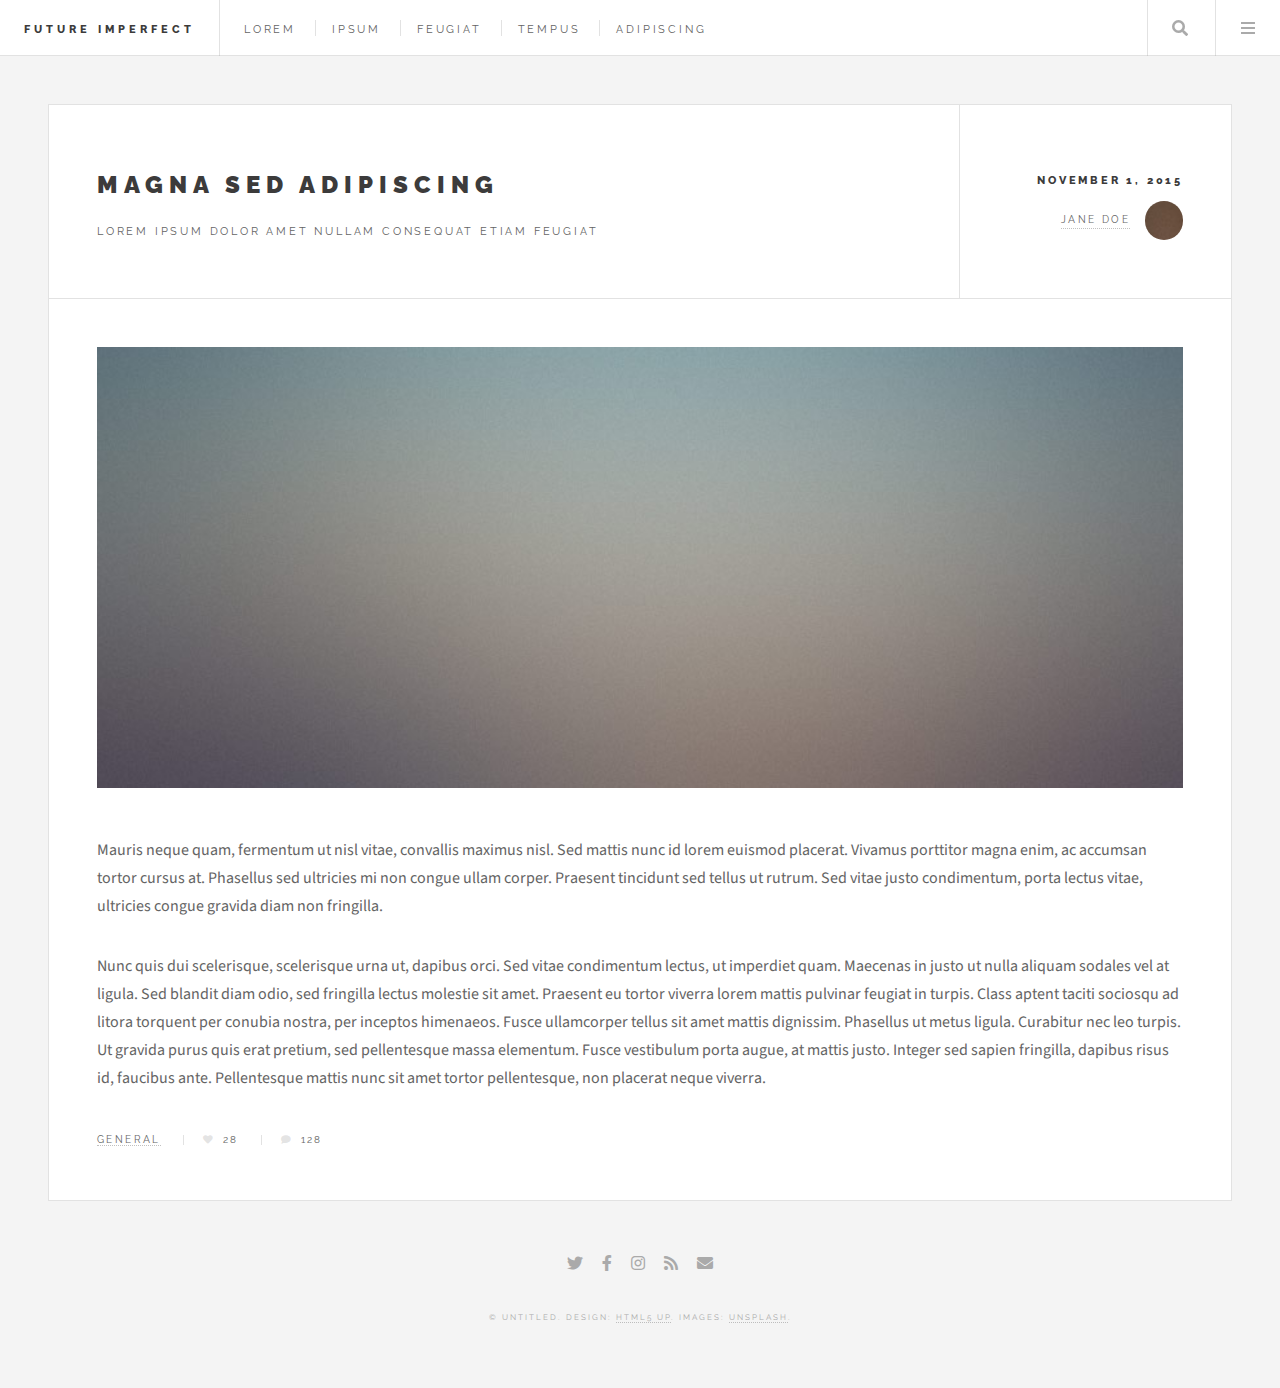
==== About.html @ a4041109 "newpage" ====
<!DOCTYPE HTML>
<!--
	Future Imperfect by HTML5 UP
	html5up.net | @ajlkn
	Free for personal and commercial use under the CCA 3.0 license (html5up.net/license)
-->
<html>
	<head>
		<title>Single - Future Imperfect by HTML5 UP</title>
		<meta charset="utf-8" />
		<meta name="viewport" content="width=device-width, initial-scale=1, user-scalable=no" />
		<link rel="stylesheet" href="assets/css/main.css" />
	</head>
	<body class="single is-preload">

		<!-- Wrapper -->
			<div id="wrapper">

				<!-- Header -->
					<header id="header">
						<h1><a href="index.html">Future Imperfect</a></h1>
						<nav class="links">
							<ul>
								<li><a href="#">Lorem</a></li>
								<li><a href="#">Ipsum</a></li>
								<li><a href="#">Feugiat</a></li>
								<li><a href="#">Tempus</a></li>
								<li><a href="#">Adipiscing</a></li>
							</ul>
						</nav>
						<nav class="main">
							<ul>
								<li class="search">
									<a class="fa-search" href="#search">Search</a>
									<form id="search" method="get" action="#">
										<input type="text" name="query" placeholder="Search" />
									</form>
								</li>
								<li class="menu">
									<a class="fa-bars" href="#menu">Menu</a>
								</li>
							</ul>
						</nav>
					</header>

				<!-- Menu -->
					<section id="menu">

						<!-- Search -->
							<section>
								<form class="search" method="get" action="#">
									<input type="text" name="query" placeholder="Search" />
								</form>
							</section>

						<!-- Links -->
							<section>
								<ul class="links">
									<li>
										<a href="#">
											<h3>Lorem ipsum</h3>
											<p>Feugiat tempus veroeros dolor</p>
										</a>
									</li>
									<li>
										<a href="#">
											<h3>Dolor sit amet</h3>
											<p>Sed vitae justo condimentum</p>
										</a>
									</li>
									<li>
										<a href="#">
											<h3>Feugiat veroeros</h3>
											<p>Phasellus sed ultricies mi congue</p>
										</a>
									</li>
									<li>
										<a href="#">
											<h3>Etiam sed consequat</h3>
											<p>Porta lectus amet ultricies</p>
										</a>
									</li>
								</ul>
							</section>

						<!-- Actions -->
							<section>
								<ul class="actions stacked">
									<li><a href="#" class="button large fit">Log In</a></li>
								</ul>
							</section>

					</section>

				<!-- Main -->
					<div id="main">

						<!-- Post -->
							<article class="post">
								<header>
									<div class="title">
										<h2><a href="#">Magna sed adipiscing</a></h2>
										<p>Lorem ipsum dolor amet nullam consequat etiam feugiat</p>
									</div>
									<div class="meta">
										<time class="published" datetime="2015-11-01">November 1, 2015</time>
										<a href="#" class="author"><span class="name">Jane Doe</span><img src="images/avatar.jpg" alt="" /></a>
									</div>
								</header>
								<span class="image featured"><img src="images/pic01.jpg" alt="" /></span>
								<p>Mauris neque quam, fermentum ut nisl vitae, convallis maximus nisl. Sed mattis nunc id lorem euismod placerat. Vivamus porttitor magna enim, ac accumsan tortor cursus at. Phasellus sed ultricies mi non congue ullam corper. Praesent tincidunt sed tellus ut rutrum. Sed vitae justo condimentum, porta lectus vitae, ultricies congue gravida diam non fringilla.</p>
								<p>Nunc quis dui scelerisque, scelerisque urna ut, dapibus orci. Sed vitae condimentum lectus, ut imperdiet quam. Maecenas in justo ut nulla aliquam sodales vel at ligula. Sed blandit diam odio, sed fringilla lectus molestie sit amet. Praesent eu tortor viverra lorem mattis pulvinar feugiat in turpis. Class aptent taciti sociosqu ad litora torquent per conubia nostra, per inceptos himenaeos. Fusce ullamcorper tellus sit amet mattis dignissim. Phasellus ut metus ligula. Curabitur nec leo turpis. Ut gravida purus quis erat pretium, sed pellentesque massa elementum. Fusce vestibulum porta augue, at mattis justo. Integer sed sapien fringilla, dapibus risus id, faucibus ante. Pellentesque mattis nunc sit amet tortor pellentesque, non placerat neque viverra. </p>
								<footer>
									<ul class="stats">
										<li><a href="#">General</a></li>
										<li><a href="#" class="icon solid fa-heart">28</a></li>
										<li><a href="#" class="icon solid fa-comment">128</a></li>
									</ul>
								</footer>
							</article>

					</div>

				<!-- Footer -->
					<section id="footer">
						<ul class="icons">
							<li><a href="#" class="icon brands fa-twitter"><span class="label">Twitter</span></a></li>
							<li><a href="#" class="icon brands fa-facebook-f"><span class="label">Facebook</span></a></li>
							<li><a href="#" class="icon brands fa-instagram"><span class="label">Instagram</span></a></li>
							<li><a href="#" class="icon solid fa-rss"><span class="label">RSS</span></a></li>
							<li><a href="#" class="icon solid fa-envelope"><span class="label">Email</span></a></li>
						</ul>
						<p class="copyright">&copy; Untitled. Design: <a href="http://html5up.net">HTML5 UP</a>. Images: <a href="http://unsplash.com">Unsplash</a>.</p>
					</section>

			</div>

		<!-- Scripts -->
			<script src="assets/js/jquery.min.js"></script>
			<script src="assets/js/browser.min.js"></script>
			<script src="assets/js/breakpoints.min.js"></script>
			<script src="assets/js/util.js"></script>
			<script src="assets/js/main.js"></script>

	</body>
</html>
---- assets/css/main.css ----
@import url(fontawesome-all.min.css);
@import url("https://fonts.googleapis.com/css?family=Source+Sans+Pro:400,700|Raleway:400,800,900");

/*
	Future Imperfect by HTML5 UP
	html5up.net | @ajlkn
	Free for personal and commercial use under the CCA 3.0 license (html5up.net/license)
*/

html, body, div, span, applet, object,
iframe, h1, h2, h3, h4, h5, h6, p, blockquote,
pre, a, abbr, acronym, address, big, cite,
code, del, dfn, em, img, ins, kbd, q, s, samp,
small, strike, strong, sub, sup, tt, var, b,
u, i, center, dl, dt, dd, ol, ul, li, fieldset,
form, label, legend, table, caption, tbody,
tfoot, thead, tr, th, td, article, aside,
canvas, details, embed, figure, figcaption,
footer, header, hgroup, menu, nav, output, ruby,
section, summary, time, mark, audio, video {
	margin: 0;
	padding: 0;
	border: 0;
	font-size: 100%;
	font: inherit;
	vertical-align: baseline;}

article, aside, details, figcaption, figure,
footer, header, hgroup, menu, nav, section {
	display: block;}

body {
	line-height: 1;
}

ol, ul {
	list-style: none;
}

blockquote, q {
	quotes: none;
}

	blockquote:before, blockquote:after, q:before, q:after {
		content: '';
		content: none;
	}

table {
	border-collapse: collapse;
	border-spacing: 0;
}

body {
	-webkit-text-size-adjust: none;
}

mark {
	background-color: transparent;
	color: inherit;
}

input::-moz-focus-inner {
	border: 0;
	padding: 0;
}

input, select, textarea {
	-moz-appearance: none;
	-webkit-appearance: none;
	-ms-appearance: none;
	appearance: none;
}

/* Basic */

	@-ms-viewport {
		width: device-width;
	}

	body {
		-ms-overflow-style: scrollbar;
	}

	@media screen and (max-width: 480px) {

		html, body {
			min-width: 320px;
		}
.img {
}


	}

	html {
		box-sizing: border-box;
	}

	*, *:before, *:after {
		box-sizing: inherit;
	}

	body {
		background: #f4f4f4;
	}

		body.is-preload *, body.is-preload *:before, body.is-preload *:after {
			-moz-animation: none !important;
			-webkit-animation: none !important;
			-ms-animation: none !important;
			animation: none !important;
			-moz-transition: none !important;
			-webkit-transition: none !important;
			-ms-transition: none !important;
			transition: none !important;
		}

/* Type */

	body, input, select, textarea {
		color: #646464;
		font-family: "Source Sans Pro", Helvetica, sans-serif;
		font-size: 14pt;
		font-weight: 400;
		line-height: 1.75;
	}

		@media screen and (max-width: 1680px) {

			body, input, select, textarea {
				font-size: 12pt;
			}

		}

		@media screen and (max-width: 1280px) {

			body, input, select, textarea {
				font-size: 12pt;
			}

		}

		@media screen and (max-width: 980px) {

			body, input, select, textarea {
				font-size: 12pt;
			}

		}

		@media screen and (max-width: 736px) {

			body, input, select, textarea {
				font-size: 12pt;
			}

		}

		@media screen and (max-width: 480px) {

			body, input, select, textarea {
				font-size: 12pt;
			}

		}

	a {
		-moz-transition: color 0.2s ease, border-bottom-color 0.2s ease;
		-webkit-transition: color 0.2s ease, border-bottom-color 0.2s ease;
		-ms-transition: color 0.2s ease, border-bottom-color 0.2s ease;
		transition: color 0.2s ease, border-bottom-color 0.2s ease;
		border-bottom: dotted 1px rgba(160, 160, 160, 0.65);
		color: inherit;
		text-decoration: none;
	}

		a:before {
			-moz-transition: color 0.2s ease;
			-webkit-transition: color 0.2s ease;
			-ms-transition: color 0.2s ease;
			transition: color 0.2s ease;
		}

		a:hover {
			border-bottom-color: transparent;
			color: #2ebaae !important;
		}

			a:hover:before {
				color: #2ebaae !important;
			}

	strong, b {
		color: #3c3b3b;
		font-weight: 700;
	}

	em, i {
		font-style: italic;
	}

	p {
		margin: 0 0 2em 0;
	}

	h1, h2, h3, h4, h5, h6 {
		color: #3c3b3b;
		font-family: "Raleway", Helvetica, sans-serif;
		font-weight: 800;
		letter-spacing: 0.25em;
		line-height: 1.65;
		margin: 0 0 1em 0;
		text-transform: uppercase;
	}

		h1 a, h2 a, h3 a, h4 a, h5 a, h6 a {
			color: inherit;
			border-bottom: 0;
		}

	h2 {
		font-size: 1.1em;
	}

	h3 {
		font-size: 0.9em;
	}

	h4 {
		font-size: 0.7em;
	}

	h5 {
		font-size: 0.7em;
	}

	h6 {
		font-size: 0.7em;
	}

	sub {
		font-size: 0.8em;
		position: relative;
		top: 0.5em;
	}

	sup {
		font-size: 0.8em;
		position: relative;
		top: -0.5em;
	}

	blockquote {
		border-left: solid 4px rgba(160, 160, 160, 0.3);
		font-style: italic;
		margin: 0 0 2em 0;
		padding: 0.5em 0 0.5em 2em;
	}

	code {
		background: rgba(160, 160, 160, 0.075);
		border: solid 1px rgba(160, 160, 160, 0.3);
		font-family: "Courier New", monospace;
		font-size: 0.9em;
		margin: 0 0.25em;
		padding: 0.25em 0.65em;
	}

	pre {
		-webkit-overflow-scrolling: touch;
		font-family: "Courier New", monospace;
		font-size: 0.9em;
		margin: 0 0 2em 0;
	}

		pre code {
			display: block;
			line-height: 1.75em;
			padding: 1em 1.5em;
			overflow-x: auto;
		}

	hr {
		border: 0;
		border-bottom: solid 1px rgba(160, 160, 160, 0.3);
		margin: 2em 0;
	}

		hr.major {
			margin: 3em 0;
		}

	.align-left {
		text-align: left;
	}

	.align-center {
		text-align: center;
	}

	.align-right {
		text-align: right;
	}

/* Row */

	.row {
		display: flex;
		flex-wrap: wrap;
		box-sizing: border-box;
		align-items: stretch;
	}

		.row > * {
			box-sizing: border-box;
		}

		.row.gtr-uniform > * > :last-child {
			margin-bottom: 0;
		}

		.row.aln-left {
			justify-content: flex-start;
		}

		.row.aln-center {
			justify-content: center;
		}

		.row.aln-right {
			justify-content: flex-end;
		}

		.row.aln-top {
			align-items: flex-start;
		}

		.row.aln-middle {
			align-items: center;
		}

		.row.aln-bottom {
			align-items: flex-end;
		}

		.row > .imp {
			order: -1;
		}

		.row > .col-1 {
			width: 8.33333%;
		}

		.row > .off-1 {
			margin-left: 8.33333%;
		}

		.row > .col-2 {
			width: 16.66667%;
		}

		.row > .off-2 {
			margin-left: 16.66667%;
		}

		.row > .col-3 {
			width: 25%;
		}

		.row > .off-3 {
			margin-left: 25%;
		}

		.row > .col-4 {
			width: 33.33333%;
		}

		.row > .off-4 {
			margin-left: 33.33333%;
		}

		.row > .col-5 {
			width: 41.66667%;
		}

		.row > .off-5 {
			margin-left: 41.66667%;
		}

		.row > .col-6 {
			width: 50%;
		}

		.row > .off-6 {
			margin-left: 50%;
		}

		.row > .col-7 {
			width: 58.33333%;
		}

		.row > .off-7 {
			margin-left: 58.33333%;
		}

		.row > .col-8 {
			width: 66.66667%;
		}

		.row > .off-8 {
			margin-left: 66.66667%;
		}

		.row > .col-9 {
			width: 75%;
		}

		.row > .off-9 {
			margin-left: 75%;
		}

		.row > .col-10 {
			width: 83.33333%;
		}

		.row > .off-10 {
			margin-left: 83.33333%;
		}

		.row > .col-11 {
			width: 91.66667%;
		}

		.row > .off-11 {
			margin-left: 91.66667%;
		}

		.row > .col-12 {
			width: 100%;
		}

		.row > .off-12 {
			margin-left: 100%;
		}

		.row.gtr-0 {
			margin-top: 0;
			margin-left: 0em;
		}

			.row.gtr-0 > * {
				padding: 0 0 0 0em;
			}

			.row.gtr-0.gtr-uniform {
				margin-top: 0em;
			}

				.row.gtr-0.gtr-uniform > * {
					padding-top: 0em;
				}

		.row.gtr-25 {
			margin-top: 0;
			margin-left: -0.25em;
		}

			.row.gtr-25 > * {
				padding: 0 0 0 0.25em;
			}

			.row.gtr-25.gtr-uniform {
				margin-top: -0.25em;
			}

				.row.gtr-25.gtr-uniform > * {
					padding-top: 0.25em;
				}

		.row.gtr-50 {
			margin-top: 0;
			margin-left: -0.5em;
		}

			.row.gtr-50 > * {
				padding: 0 0 0 0.5em;
			}

			.row.gtr-50.gtr-uniform {
				margin-top: -0.5em;
			}

				.row.gtr-50.gtr-uniform > * {
					padding-top: 0.5em;
				}

		.row {
			margin-top: 0;
			margin-left: -1em;
		}

			.row > * {
				padding: 0 0 0 1em;
			}

			.row.gtr-uniform {
				margin-top: -1em;
			}

				.row.gtr-uniform > * {
					padding-top: 1em;
				}

		.row.gtr-150 {
			margin-top: 0;
			margin-left: -1.5em;
		}

			.row.gtr-150 > * {
				padding: 0 0 0 1.5em;
			}

			.row.gtr-150.gtr-uniform {
				margin-top: -1.5em;
			}

				.row.gtr-150.gtr-uniform > * {
					padding-top: 1.5em;
				}

		.row.gtr-200 {
			margin-top: 0;
			margin-left: -2em;
		}

			.row.gtr-200 > * {
				padding: 0 0 0 2em;
			}

			.row.gtr-200.gtr-uniform {
				margin-top: -2em;
			}

				.row.gtr-200.gtr-uniform > * {
					padding-top: 2em;
				}

		@media screen and (max-width: 1680px) {

			.row {
				display: flex;
				flex-wrap: wrap;
				box-sizing: border-box;
				align-items: stretch;
			}

				.row > * {
					box-sizing: border-box;
				}

				.row.gtr-uniform > * > :last-child {
					margin-bottom: 0;
				}

				.row.aln-left {
					justify-content: flex-start;
				}

				.row.aln-center {
					justify-content: center;
				}

				.row.aln-right {
					justify-content: flex-end;
				}

				.row.aln-top {
					align-items: flex-start;
				}

				.row.aln-middle {
					align-items: center;
				}

				.row.aln-bottom {
					align-items: flex-end;
				}

				.row > .imp-xlarge {
					order: -1;
				}

				.row > .col-1-xlarge {
					width: 8.33333%;
				}

				.row > .off-1-xlarge {
					margin-left: 8.33333%;
				}

				.row > .col-2-xlarge {
					width: 16.66667%;
				}

				.row > .off-2-xlarge {
					margin-left: 16.66667%;
				}

				.row > .col-3-xlarge {
					width: 25%;
				}

				.row > .off-3-xlarge {
					margin-left: 25%;
				}

				.row > .col-4-xlarge {
					width: 33.33333%;
				}

				.row > .off-4-xlarge {
					margin-left: 33.33333%;
				}

				.row > .col-5-xlarge {
					width: 41.66667%;
				}

				.row > .off-5-xlarge {
					margin-left: 41.66667%;
				}

				.row > .col-6-xlarge {
					width: 50%;
				}

				.row > .off-6-xlarge {
					margin-left: 50%;
				}

				.row > .col-7-xlarge {
					width: 58.33333%;
				}

				.row > .off-7-xlarge {
					margin-left: 58.33333%;
				}

				.row > .col-8-xlarge {
					width: 66.66667%;
				}

				.row > .off-8-xlarge {
					margin-left: 66.66667%;
				}

				.row > .col-9-xlarge {
					width: 75%;
				}

				.row > .off-9-xlarge {
					margin-left: 75%;
				}

				.row > .col-10-xlarge {
					width: 83.33333%;
				}

				.row > .off-10-xlarge {
					margin-left: 83.33333%;
				}

				.row > .col-11-xlarge {
					width: 91.66667%;
				}

				.row > .off-11-xlarge {
					margin-left: 91.66667%;
				}

				.row > .col-12-xlarge {
					width: 100%;
				}

				.row > .off-12-xlarge {
					margin-left: 100%;
				}

				.row.gtr-0 {
					margin-top: 0;
					margin-left: 0em;
				}

					.row.gtr-0 > * {
						padding: 0 0 0 0em;
					}

					.row.gtr-0.gtr-uniform {
						margin-top: 0em;
					}

						.row.gtr-0.gtr-uniform > * {
							padding-top: 0em;
						}

				.row.gtr-25 {
					margin-top: 0;
					margin-left: -0.25em;
				}

					.row.gtr-25 > * {
						padding: 0 0 0 0.25em;
					}

					.row.gtr-25.gtr-uniform {
						margin-top: -0.25em;
					}

						.row.gtr-25.gtr-uniform > * {
							padding-top: 0.25em;
						}

				.row.gtr-50 {
					margin-top: 0;
					margin-left: -0.5em;
				}

					.row.gtr-50 > * {
						padding: 0 0 0 0.5em;
					}

					.row.gtr-50.gtr-uniform {
						margin-top: -0.5em;
					}

						.row.gtr-50.gtr-uniform > * {
							padding-top: 0.5em;
						}

				.row {
					margin-top: 0;
					margin-left: -1em;
				}

					.row > * {
						padding: 0 0 0 1em;
					}

					.row.gtr-uniform {
						margin-top: -1em;
					}

						.row.gtr-uniform > * {
							padding-top: 1em;
						}

				.row.gtr-150 {
					margin-top: 0;
					margin-left: -1.5em;
				}

					.row.gtr-150 > * {
						padding: 0 0 0 1.5em;
					}

					.row.gtr-150.gtr-uniform {
						margin-top: -1.5em;
					}

						.row.gtr-150.gtr-uniform > * {
							padding-top: 1.5em;
						}

				.row.gtr-200 {
					margin-top: 0;
					margin-left: -2em;
				}

					.row.gtr-200 > * {
						padding: 0 0 0 2em;
					}

					.row.gtr-200.gtr-uniform {
						margin-top: -2em;
					}

						.row.gtr-200.gtr-uniform > * {
							padding-top: 2em;
						}

		}

		@media screen and (max-width: 1280px) {

			.row {
				display: flex;
				flex-wrap: wrap;
				box-sizing: border-box;
				align-items: stretch;
			}

				.row > * {
					box-sizing: border-box;
				}

				.row.gtr-uniform > * > :last-child {
					margin-bottom: 0;
				}

				.row.aln-left {
					justify-content: flex-start;
				}

				.row.aln-center {
					justify-content: center;
				}

				.row.aln-right {
					justify-content: flex-end;
				}

				.row.aln-top {
					align-items: flex-start;
				}

				.row.aln-middle {
					align-items: center;
				}

				.row.aln-bottom {
					align-items: flex-end;
				}

				.row > .imp-large {
					order: -1;
				}

				.row > .col-1-large {
					width: 8.33333%;
				}

				.row > .off-1-large {
					margin-left: 8.33333%;
				}

				.row > .col-2-large {
					width: 16.66667%;
				}

				.row > .off-2-large {
					margin-left: 16.66667%;
				}

				.row > .col-3-large {
					width: 25%;
				}

				.row > .off-3-large {
					margin-left: 25%;
				}

				.row > .col-4-large {
					width: 33.33333%;
				}

				.row > .off-4-large {
					margin-left: 33.33333%;
				}

				.row > .col-5-large {
					width: 41.66667%;
				}

				.row > .off-5-large {
					margin-left: 41.66667%;
				}

				.row > .col-6-large {
					width: 50%;
				}

				.row > .off-6-large {
					margin-left: 50%;
				}

				.row > .col-7-large {
					width: 58.33333%;
				}

				.row > .off-7-large {
					margin-left: 58.33333%;
				}

				.row > .col-8-large {
					width: 66.66667%;
				}

				.row > .off-8-large {
					margin-left: 66.66667%;
				}

				.row > .col-9-large {
					width: 75%;
				}

				.row > .off-9-large {
					margin-left: 75%;
				}

				.row > .col-10-large {
					width: 83.33333%;
				}

				.row > .off-10-large {
					margin-left: 83.33333%;
				}

				.row > .col-11-large {
					width: 91.66667%;
				}

				.row > .off-11-large {
					margin-left: 91.66667%;
				}

				.row > .col-12-large {
					width: 100%;
				}

				.row > .off-12-large {
					margin-left: 100%;
				}

				.row.gtr-0 {
					margin-top: 0;
					margin-left: 0em;
				}

					.row.gtr-0 > * {
						padding: 0 0 0 0em;
					}

					.row.gtr-0.gtr-uniform {
						margin-top: 0em;
					}

						.row.gtr-0.gtr-uniform > * {
							padding-top: 0em;
						}

				.row.gtr-25 {
					margin-top: 0;
					margin-left: -0.25em;
				}

					.row.gtr-25 > * {
						padding: 0 0 0 0.25em;
					}

					.row.gtr-25.gtr-uniform {
						margin-top: -0.25em;
					}

						.row.gtr-25.gtr-uniform > * {
							padding-top: 0.25em;
						}

				.row.gtr-50 {
					margin-top: 0;
					margin-left: -0.5em;
				}

					.row.gtr-50 > * {
						padding: 0 0 0 0.5em;
					}

					.row.gtr-50.gtr-uniform {
						margin-top: -0.5em;
					}

						.row.gtr-50.gtr-uniform > * {
							padding-top: 0.5em;
						}

				.row {
					margin-top: 0;
					margin-left: -1em;
				}

					.row > * {
						padding: 0 0 0 1em;
					}

					.row.gtr-uniform {
						margin-top: -1em;
					}

						.row.gtr-uniform > * {
							padding-top: 1em;
						}

				.row.gtr-150 {
					margin-top: 0;
					margin-left: -1.5em;
				}

					.row.gtr-150 > * {
						padding: 0 0 0 1.5em;
					}

					.row.gtr-150.gtr-uniform {
						margin-top: -1.5em;
					}

						.row.gtr-150.gtr-uniform > * {
							padding-top: 1.5em;
						}

				.row.gtr-200 {
					margin-top: 0;
					margin-left: -2em;
				}

					.row.gtr-200 > * {
						padding: 0 0 0 2em;
					}

					.row.gtr-200.gtr-uniform {
						margin-top: -2em;
					}

						.row.gtr-200.gtr-uniform > * {
							padding-top: 2em;
						}

		}

		@media screen and (max-width: 980px) {

			.row {
				display: flex;
				flex-wrap: wrap;
				box-sizing: border-box;
				align-items: stretch;
			}

				.row > * {
					box-sizing: border-box;
				}

				.row.gtr-uniform > * > :last-child {
					margin-bottom: 0;
				}

				.row.aln-left {
					justify-content: flex-start;
				}

				.row.aln-center {
					justify-content: center;
				}

				.row.aln-right {
					justify-content: flex-end;
				}

				.row.aln-top {
					align-items: flex-start;
				}

				.row.aln-middle {
					align-items: center;
				}

				.row.aln-bottom {
					align-items: flex-end;
				}

				.row > .imp-medium {
					order: -1;
				}

				.row > .col-1-medium {
					width: 8.33333%;
				}

				.row > .off-1-medium {
					margin-left: 8.33333%;
				}

				.row > .col-2-medium {
					width: 16.66667%;
				}

				.row > .off-2-medium {
					margin-left: 16.66667%;
				}

				.row > .col-3-medium {
					width: 25%;
				}

				.row > .off-3-medium {
					margin-left: 25%;
				}

				.row > .col-4-medium {
					width: 33.33333%;
				}

				.row > .off-4-medium {
					margin-left: 33.33333%;
				}

				.row > .col-5-medium {
					width: 41.66667%;
				}

				.row > .off-5-medium {
					margin-left: 41.66667%;
				}

				.row > .col-6-medium {
					width: 50%;
				}

				.row > .off-6-medium {
					margin-left: 50%;
				}

				.row > .col-7-medium {
					width: 58.33333%;
				}

				.row > .off-7-medium {
					margin-left: 58.33333%;
				}

				.row > .col-8-medium {
					width: 66.66667%;
				}

				.row > .off-8-medium {
					margin-left: 66.66667%;
				}

				.row > .col-9-medium {
					width: 75%;
				}

				.row > .off-9-medium {
					margin-left: 75%;
				}

				.row > .col-10-medium {
					width: 83.33333%;
				}

				.row > .off-10-medium {
					margin-left: 83.33333%;
				}

				.row > .col-11-medium {
					width: 91.66667%;
				}

				.row > .off-11-medium {
					margin-left: 91.66667%;
				}

				.row > .col-12-medium {
					width: 100%;
				}

				.row > .off-12-medium {
					margin-left: 100%;
				}

				.row.gtr-0 {
					margin-top: 0;
					margin-left: 0em;
				}

					.row.gtr-0 > * {
						padding: 0 0 0 0em;
					}

					.row.gtr-0.gtr-uniform {
						margin-top: 0em;
					}

						.row.gtr-0.gtr-uniform > * {
							padding-top: 0em;
						}

				.row.gtr-25 {
					margin-top: 0;
					margin-left: -0.25em;
				}

					.row.gtr-25 > * {
						padding: 0 0 0 0.25em;
					}

					.row.gtr-25.gtr-uniform {
						margin-top: -0.25em;
					}

						.row.gtr-25.gtr-uniform > * {
							padding-top: 0.25em;
						}

				.row.gtr-50 {
					margin-top: 0;
					margin-left: -0.5em;
				}

					.row.gtr-50 > * {
						padding: 0 0 0 0.5em;
					}

					.row.gtr-50.gtr-uniform {
						margin-top: -0.5em;
					}

						.row.gtr-50.gtr-uniform > * {
							padding-top: 0.5em;
						}

				.row {
					margin-top: 0;
					margin-left: -1em;
				}

					.row > * {
						padding: 0 0 0 1em;
					}

					.row.gtr-uniform {
						margin-top: -1em;
					}

						.row.gtr-uniform > * {
							padding-top: 1em;
						}

				.row.gtr-150 {
					margin-top: 0;
					margin-left: -1.5em;
				}

					.row.gtr-150 > * {
						padding: 0 0 0 1.5em;
					}

					.row.gtr-150.gtr-uniform {
						margin-top: -1.5em;
					}

						.row.gtr-150.gtr-uniform > * {
							padding-top: 1.5em;
						}

				.row.gtr-200 {
					margin-top: 0;
					margin-left: -2em;
				}

					.row.gtr-200 > * {
						padding: 0 0 0 2em;
					}

					.row.gtr-200.gtr-uniform {
						margin-top: -2em;
					}

						.row.gtr-200.gtr-uniform > * {
							padding-top: 2em;
						}

		}

		@media screen and (max-width: 736px) {

			.row {
				display: flex;
				flex-wrap: wrap;
				box-sizing: border-box;
				align-items: stretch;
			}

				.row > * {
					box-sizing: border-box;
				}

				.row.gtr-uniform > * > :last-child {
					margin-bottom: 0;
				}

				.row.aln-left {
					justify-content: flex-start;
				}

				.row.aln-center {
					justify-content: center;
				}

				.row.aln-right {
					justify-content: flex-end;
				}

				.row.aln-top {
					align-items: flex-start;
				}

				.row.aln-middle {
					align-items: center;
				}

				.row.aln-bottom {
					align-items: flex-end;
				}

				.row > .imp-small {
					order: -1;
				}

				.row > .col-1-small {
					width: 8.33333%;
				}

				.row > .off-1-small {
					margin-left: 8.33333%;
				}

				.row > .col-2-small {
					width: 16.66667%;
				}

				.row > .off-2-small {
					margin-left: 16.66667%;
				}

				.row > .col-3-small {
					width: 25%;
				}

				.row > .off-3-small {
					margin-left: 25%;
				}

				.row > .col-4-small {
					width: 33.33333%;
				}

				.row > .off-4-small {
					margin-left: 33.33333%;
				}

				.row > .col-5-small {
					width: 41.66667%;
				}

				.row > .off-5-small {
					margin-left: 41.66667%;
				}

				.row > .col-6-small {
					width: 50%;
				}

				.row > .off-6-small {
					margin-left: 50%;
				}

				.row > .col-7-small {
					width: 58.33333%;
				}

				.row > .off-7-small {
					margin-left: 58.33333%;
				}

				.row > .col-8-small {
					width: 66.66667%;
				}

				.row > .off-8-small {
					margin-left: 66.66667%;
				}

				.row > .col-9-small {
					width: 75%;
				}

				.row > .off-9-small {
					margin-left: 75%;
				}

				.row > .col-10-small {
					width: 83.33333%;
				}

				.row > .off-10-small {
					margin-left: 83.33333%;
				}

				.row > .col-11-small {
					width: 91.66667%;
				}

				.row > .off-11-small {
					margin-left: 91.66667%;
				}

				.row > .col-12-small {
					width: 100%;
				}

				.row > .off-12-small {
					margin-left: 100%;
				}

				.row.gtr-0 {
					margin-top: 0;
					margin-left: 0em;
				}

					.row.gtr-0 > * {
						padding: 0 0 0 0em;
					}

					.row.gtr-0.gtr-uniform {
						margin-top: 0em;
					}

						.row.gtr-0.gtr-uniform > * {
							padding-top: 0em;
						}

				.row.gtr-25 {
					margin-top: 0;
					margin-left: -0.25em;
				}

					.row.gtr-25 > * {
						padding: 0 0 0 0.25em;
					}

					.row.gtr-25.gtr-uniform {
						margin-top: -0.25em;
					}

						.row.gtr-25.gtr-uniform > * {
							padding-top: 0.25em;
						}

				.row.gtr-50 {
					margin-top: 0;
					margin-left: -0.5em;
				}

					.row.gtr-50 > * {
						padding: 0 0 0 0.5em;
					}

					.row.gtr-50.gtr-uniform {
						margin-top: -0.5em;
					}

						.row.gtr-50.gtr-uniform > * {
							padding-top: 0.5em;
						}

				.row {
					margin-top: 0;
					margin-left: -1em;
				}

					.row > * {
						padding: 0 0 0 1em;
					}

					.row.gtr-uniform {
						margin-top: -1em;
					}

						.row.gtr-uniform > * {
							padding-top: 1em;
						}

				.row.gtr-150 {
					margin-top: 0;
					margin-left: -1.5em;
				}

					.row.gtr-150 > * {
						padding: 0 0 0 1.5em;
					}

					.row.gtr-150.gtr-uniform {
						margin-top: -1.5em;
					}

						.row.gtr-150.gtr-uniform > * {
							padding-top: 1.5em;
						}

				.row.gtr-200 {
					margin-top: 0;
					margin-left: -2em;
				}

					.row.gtr-200 > * {
						padding: 0 0 0 2em;
					}

					.row.gtr-200.gtr-uniform {
						margin-top: -2em;
					}

						.row.gtr-200.gtr-uniform > * {
							padding-top: 2em;
						}

		}

		@media screen and (max-width: 480px) {

			.row {
				display: flex;
				flex-wrap: wrap;
				box-sizing: border-box;
				align-items: stretch;
			}

				.row > * {
					box-sizing: border-box;
				}

				.row.gtr-uniform > * > :last-child {
					margin-bottom: 0;
				}

				.row.aln-left {
					justify-content: flex-start;
				}

				.row.aln-center {
					justify-content: center;
				}

				.row.aln-right {
					justify-content: flex-end;
				}

				.row.aln-top {
					align-items: flex-start;
				}

				.row.aln-middle {
					align-items: center;
				}

				.row.aln-bottom {
					align-items: flex-end;
				}

				.row > .imp-xsmall {
					order: -1;
				}

				.row > .col-1-xsmall {
					width: 8.33333%;
				}

				.row > .off-1-xsmall {
					margin-left: 8.33333%;
				}

				.row > .col-2-xsmall {
					width: 16.66667%;
				}

				.row > .off-2-xsmall {
					margin-left: 16.66667%;
				}

				.row > .col-3-xsmall {
					width: 25%;
				}

				.row > .off-3-xsmall {
					margin-left: 25%;
				}

				.row > .col-4-xsmall {
					width: 33.33333%;
				}

				.row > .off-4-xsmall {
					margin-left: 33.33333%;
				}

				.row > .col-5-xsmall {
					width: 41.66667%;
				}

				.row > .off-5-xsmall {
					margin-left: 41.66667%;
				}

				.row > .col-6-xsmall {
					width: 50%;
				}

				.row > .off-6-xsmall {
					margin-left: 50%;
				}

				.row > .col-7-xsmall {
					width: 58.33333%;
				}

				.row > .off-7-xsmall {
					margin-left: 58.33333%;
				}

				.row > .col-8-xsmall {
					width: 66.66667%;
				}

				.row > .off-8-xsmall {
					margin-left: 66.66667%;
				}

				.row > .col-9-xsmall {
					width: 75%;
				}

				.row > .off-9-xsmall {
					margin-left: 75%;
				}

				.row > .col-10-xsmall {
					width: 83.33333%;
				}

				.row > .off-10-xsmall {
					margin-left: 83.33333%;
				}

				.row > .col-11-xsmall {
					width: 91.66667%;
				}

				.row > .off-11-xsmall {
					margin-left: 91.66667%;
				}

				.row > .col-12-xsmall {
					width: 100%;
				}

				.row > .off-12-xsmall {
					margin-left: 100%;
				}

				.row.gtr-0 {
					margin-top: 0;
					margin-left: 0em;
				}

					.row.gtr-0 > * {
						padding: 0 0 0 0em;
					}

					.row.gtr-0.gtr-uniform {
						margin-top: 0em;
					}

						.row.gtr-0.gtr-uniform > * {
							padding-top: 0em;
						}

				.row.gtr-25 {
					margin-top: 0;
					margin-left: -0.25em;
				}

					.row.gtr-25 > * {
						padding: 0 0 0 0.25em;
					}

					.row.gtr-25.gtr-uniform {
						margin-top: -0.25em;
					}

						.row.gtr-25.gtr-uniform > * {
							padding-top: 0.25em;
						}

				.row.gtr-50 {
					margin-top: 0;
					margin-left: -0.5em;
				}

					.row.gtr-50 > * {
						padding: 0 0 0 0.5em;
					}

					.row.gtr-50.gtr-uniform {
						margin-top: -0.5em;
					}

						.row.gtr-50.gtr-uniform > * {
							padding-top: 0.5em;
						}

				.row {
					margin-top: 0;
					margin-left: -1em;
				}

					.row > * {
						padding: 0 0 0 1em;
					}

					.row.gtr-uniform {
						margin-top: -1em;
					}

						.row.gtr-uniform > * {
							padding-top: 1em;
						}

				.row.gtr-150 {
					margin-top: 0;
					margin-left: -1.5em;
				}

					.row.gtr-150 > * {
						padding: 0 0 0 1.5em;
					}

					.row.gtr-150.gtr-uniform {
						margin-top: -1.5em;
					}

						.row.gtr-150.gtr-uniform > * {
							padding-top: 1.5em;
						}

				.row.gtr-200 {
					margin-top: 0;
					margin-left: -2em;
				}

					.row.gtr-200 > * {
						padding: 0 0 0 2em;
					}

					.row.gtr-200.gtr-uniform {
						margin-top: -2em;
					}

						.row.gtr-200.gtr-uniform > * {
							padding-top: 2em;
						}

		}

/* Author */

	.author {
		display: -moz-flex;
		display: -webkit-flex;
		display: -ms-flex;
		display: flex;
		-moz-flex-direction: row;
		-webkit-flex-direction: row;
		-ms-flex-direction: row;
		flex-direction: row;
		-moz-align-items: center;
		-webkit-align-items: center;
		-ms-align-items: center;
		align-items: center;
		-moz-justify-content: -moz-flex-end;
		-webkit-justify-content: -webkit-flex-end;
		-ms-justify-content: -ms-flex-end;
		justify-content: flex-end;
		border-bottom: 0;
		font-family: "Raleway", Helvetica, sans-serif;
		font-size: 0.6em;
		font-weight: 400;
		letter-spacing: 0.25em;
		text-transform: uppercase;
		white-space: nowrap;
	}

		.author .name {
			-moz-transition: border-bottom-color 0.2s ease;
			-webkit-transition: border-bottom-color 0.2s ease;
			-ms-transition: border-bottom-color 0.2s ease;
			transition: border-bottom-color 0.2s ease;
			border-bottom: dotted 1px rgba(160, 160, 160, 0.65);
			display: block;
			margin: 0 1.5em 0 0;
		}

		.author img {
			border-radius: 100%;
			display: block;
			width: 4em;
		}

		.author:hover .name {
			border-bottom-color: transparent;
		}

/* Blurb */

	.blurb h2 {
		font-size: 0.8em;
		margin: 0 0 1.5em 0;
	}

	.blurb h3 {
		font-size: 0.7em;
	}

	.blurb p {
		font-size: 0.9em;
	}

/* Box */

	.box {
		border: solid 1px rgba(160, 160, 160, 0.3);
		margin-bottom: 2em;
		padding: 1.5em;
	}

		.box > :last-child,
		.box > :last-child > :last-child,
		.box > :last-child > :last-child > :last-child {
			margin-bottom: 0;
		}

		.box.alt {
			border: 0;
			border-radius: 0;
			padding: 0;
		}

/* Button */

	input[type="submit"],
	input[type="reset"],
	input[type="button"],
	button,
	.button {
		-moz-appearance: none;
		-webkit-appearance: none;
		-ms-appearance: none;
		appearance: none;
		-moz-transition: background-color 0.2s ease, box-shadow 0.2s ease, color 0.2s ease;
		-webkit-transition: background-color 0.2s ease, box-shadow 0.2s ease, color 0.2s ease;
		-ms-transition: background-color 0.2s ease, box-shadow 0.2s ease, color 0.2s ease;
		transition: background-color 0.2s ease, box-shadow 0.2s ease, color 0.2s ease;
		background-color: transparent;
		border: 0;
		box-shadow: inset 0 0 0 1px rgba(160, 160, 160, 0.3);
		color: #3c3b3b !important;
		cursor: pointer;
		display: inline-block;
		font-family: "Raleway", Helvetica, sans-serif;
		font-size: 0.6em;
		font-weight: 800;
		height: 4.8125em;
		letter-spacing: 0.25em;
		line-height: 4.8125em;
		padding: 0 2.5em;
		text-align: center;
		text-decoration: none;
		text-transform: uppercase;
		white-space: nowrap;
	}

		input[type="submit"]:hover,
		input[type="reset"]:hover,
		input[type="button"]:hover,
		button:hover,
		.button:hover {
			box-shadow: inset 0 0 0 1px #2ebaae;
			color: #2ebaae !important;
		}

			input[type="submit"]:hover:active,
			input[type="reset"]:hover:active,
			input[type="button"]:hover:active,
			button:hover:active,
			.button:hover:active {
				background-color: rgba(46, 186, 174, 0.05);
			}

		input[type="submit"]:before, input[type="submit"]:after,
		input[type="reset"]:before,
		input[type="reset"]:after,
		input[type="button"]:before,
		input[type="button"]:after,
		button:before,
		button:after,
		.button:before,
		.button:after {
			color: #aaaaaa;
			position: relative;
		}

		input[type="submit"]:before,
		input[type="reset"]:before,
		input[type="button"]:before,
		button:before,
		.button:before {
			left: -1em;
			padding: 0 0 0 0.75em;
		}

		input[type="submit"]:after,
		input[type="reset"]:after,
		input[type="button"]:after,
		button:after,
		.button:after {
			left: 1em;
			padding: 0 0.75em 0 0;
		}

		input[type="submit"].fit,
		input[type="reset"].fit,
		input[type="button"].fit,
		button.fit,
		.button.fit {
			width: 100%;
		}

		input[type="submit"].large,
		input[type="reset"].large,
		input[type="button"].large,
		button.large,
		.button.large {
			font-size: 0.7em;
			padding: 0 3em;
		}

		input[type="submit"].small,
		input[type="reset"].small,
		input[type="button"].small,
		button.small,
		.button.small {
			font-size: 0.5em;
		}

		input[type="submit"].disabled, input[type="submit"]:disabled,
		input[type="reset"].disabled,
		input[type="reset"]:disabled,
		input[type="button"].disabled,
		input[type="button"]:disabled,
		button.disabled,
		button:disabled,
		.button.disabled,
		.button:disabled {
			pointer-events: none;
			color: rgba(160, 160, 160, 0.3) !important;
		}

			input[type="submit"].disabled:before, input[type="submit"]:disabled:before,
			input[type="reset"].disabled:before,
			input[type="reset"]:disabled:before,
			input[type="button"].disabled:before,
			input[type="button"]:disabled:before,
			button.disabled:before,
			button:disabled:before,
			.button.disabled:before,
			.button:disabled:before {
				color: rgba(160, 160, 160, 0.3) !important;
			}

/* Form */

	form {
		margin: 0 0 2em 0;
	}

		form.search {
			text-decoration: none;
			position: relative;
		}

			form.search:before {
				-moz-osx-font-smoothing: grayscale;
				-webkit-font-smoothing: antialiased;
				display: inline-block;
				font-style: normal;
				font-variant: normal;
				text-rendering: auto;
				line-height: 1;
				text-transform: none !important;
				font-family: 'Font Awesome 5 Free';
				font-weight: 900;
			}

			form.search:before {
				color: #aaaaaa;
				content: '\f002';
				display: block;
				height: 2.75em;
				left: 0;
				line-height: 2.75em;
				position: absolute;
				text-align: center;
				top: 0;
				width: 2.5em;
			}

			form.search > input:first-child {
				padding-left: 2.5em;
			}

	label {
		color: #3c3b3b;
		display: block;
		font-size: 0.9em;
		font-weight: 700;
		margin: 0 0 1em 0;
	}

	input[type="text"],
	input[type="password"],
	input[type="email"],
	input[type="tel"],
	select,
	textarea {
		-moz-appearance: none;
		-webkit-appearance: none;
		-ms-appearance: none;
		appearance: none;
		background: rgba(160, 160, 160, 0.075);
		border: none;
		border: solid 1px rgba(160, 160, 160, 0.3);
		border-radius: 0;
		color: inherit;
		display: block;
		outline: 0;
		padding: 0 1em;
		text-decoration: none;
		width: 100%;
	}

		input[type="text"]:invalid,
		input[type="password"]:invalid,
		input[type="email"]:invalid,
		input[type="tel"]:invalid,
		select:invalid,
		textarea:invalid {
			box-shadow: none;
		}

		input[type="text"]:focus,
		input[type="password"]:focus,
		input[type="email"]:focus,
		input[type="tel"]:focus,
		select:focus,
		textarea:focus {
			border-color: #2ebaae;
			box-shadow: inset 0 0 0 1px #2ebaae;
		}

	.select-wrapper {
		text-decoration: none;
		display: block;
		position: relative;
	}

		.select-wrapper:before {
			-moz-osx-font-smoothing: grayscale;
			-webkit-font-smoothing: antialiased;
			display: inline-block;
			font-style: normal;
			font-variant: normal;
			text-rendering: auto;
			line-height: 1;
			text-transform: none !important;
			font-family: 'Font Awesome 5 Free';
			font-weight: 900;
		}

		.select-wrapper:before {
			color: rgba(160, 160, 160, 0.3);
			content: '\f078';
			display: block;
			height: 2.75em;
			line-height: 2.75em;
			pointer-events: none;
			position: absolute;
			right: 0;
			text-align: center;
			top: 0;
			width: 2.75em;
		}

		.select-wrapper select::-ms-expand {
			display: none;
		}

	select {
		background-image: url("data:image/svg+xml;charset=utf8,%3Csvg xmlns='http://www.w3.org/2000/svg' width='40' height='40' preserveAspectRatio='none' viewBox='0 0 40 40'%3E%3Cpath d='M9.4,12.3l10.4,10.4l10.4-10.4c0.2-0.2,0.5-0.4,0.9-0.4c0.3,0,0.6,0.1,0.9,0.4l3.3,3.3c0.2,0.2,0.4,0.5,0.4,0.9 c0,0.4-0.1,0.6-0.4,0.9L20.7,31.9c-0.2,0.2-0.5,0.4-0.9,0.4c-0.3,0-0.6-0.1-0.9-0.4L4.3,17.3c-0.2-0.2-0.4-0.5-0.4-0.9 c0-0.4,0.1-0.6,0.4-0.9l3.3-3.3c0.2-0.2,0.5-0.4,0.9-0.4S9.1,12.1,9.4,12.3z' fill='rgba(160, 160, 160, 0.3)' /%3E%3C/svg%3E");
		background-size: 1.25rem;
		background-repeat: no-repeat;
		background-position: calc(100% - 1rem) center;
		height: 2.75em;
		padding-right: 2.75em;
		text-overflow: ellipsis;
	}

		select option {
			color: #3c3b3b;
			background: #ffffff;
		}

		select:focus::-ms-value {
			background-color: transparent;
		}

		select::-ms-expand {
			display: none;
		}

	input[type="text"],
	input[type="password"],
	input[type="email"],
	select {
		height: 2.75em;
	}

	textarea {
		padding: 0.75em 1em;
	}

	input[type="checkbox"],
	input[type="radio"] {
		-moz-appearance: none;
		-webkit-appearance: none;
		-ms-appearance: none;
		appearance: none;
		display: block;
		float: left;
		margin-right: -2em;
		opacity: 0;
		width: 1em;
		z-index: -1;
	}

		input[type="checkbox"] + label,
		input[type="radio"] + label {
			text-decoration: none;
			color: #646464;
			cursor: pointer;
			display: inline-block;
			font-size: 1em;
			font-weight: 400;
			padding-left: 2.4em;
			padding-right: 0.75em;
			position: relative;
		}

			input[type="checkbox"] + label:before,
			input[type="radio"] + label:before {
				-moz-osx-font-smoothing: grayscale;
				-webkit-font-smoothing: antialiased;
				display: inline-block;
				font-style: normal;
				font-variant: normal;
				text-rendering: auto;
				line-height: 1;
				text-transform: none !important;
				font-family: 'Font Awesome 5 Free';
				font-weight: 900;
			}

			input[type="checkbox"] + label:before,
			input[type="radio"] + label:before {
				background: rgba(160, 160, 160, 0.075);
				border: solid 1px rgba(160, 160, 160, 0.3);
				content: '';
				display: inline-block;
				font-size: 0.8em;
				height: 2.0625em;
				left: 0;
				line-height: 2.0625em;
				position: absolute;
				text-align: center;
				top: 0;
				width: 2.0625em;
			}

		input[type="checkbox"]:checked + label:before,
		input[type="radio"]:checked + label:before {
			background: #3c3b3b;
			border-color: #3c3b3b;
			color: #ffffff;
			content: '\f00c';
		}

		input[type="checkbox"]:focus + label:before,
		input[type="radio"]:focus + label:before {
			border-color: #2ebaae;
			box-shadow: 0 0 0 1px #2ebaae;
		}

	input[type="radio"] + label:before {
		border-radius: 100%;
	}

	::-webkit-input-placeholder {
		color: #aaaaaa !important;
		opacity: 1.0;
	}

	:-moz-placeholder {
		color: #aaaaaa !important;
		opacity: 1.0;
	}

	::-moz-placeholder {
		color: #aaaaaa !important;
		opacity: 1.0;
	}

	:-ms-input-placeholder {
		color: #aaaaaa !important;
		opacity: 1.0;
	}

/* Icon */

	.icon {
		text-decoration: none;
		border-bottom: none;
		position: relative;
	}

		.icon:before {
			-moz-osx-font-smoothing: grayscale;
			-webkit-font-smoothing: antialiased;
			display: inline-block;
			font-style: normal;
			font-variant: normal;
			text-rendering: auto;
			line-height: 1;
			text-transform: none !important;
			font-family: 'Font Awesome 5 Free';
			font-weight: 400;
		}

		.icon > .label {
			display: none;
		}

		.icon:before {
			line-height: inherit;
		}

		.icon.solid:before {
			font-weight: 900;
		}

		.icon.brands:before {
			font-family: 'Font Awesome 5 Brands';
		}

		.icon.suffix:before {
			float: right;
		}

/* Image */

	.image {
		border: 0;
		display: inline-block;
		position: relative;
	}

		.image img {
			display: block;
		}

		.image.left, .image.right {
			max-width: 40%;
		}

			.image.left img, .image.right img {
				width: 100%;
			}

		.image.left {
			float: left;
			padding: 0 1.5em 1em 0;
			top: 0.25em;
		}

		.image.right {
			float: right;
			padding: 0 0 1em 1.5em;
			top: 0.25em;
		}

		.image.fit {
			display: block;
			margin: 0 0 2em 0;
			width: 100%;
		}

			.image.fit img {
				width: 100%;
			}

		.image.featured {
			display: block;
			margin: 0 0 3em 0;
			width: 100%;
		}

			.image.featured img {
				width: 100%;
			}

			@media screen and (max-width: 736px) {

				.image.featured {
					margin: 0 0 1.5em 0;
				}

			}

		.image.main {
			display: block;
			margin: 0 0 3em 0;
			width: 100%;
		}

			.image.main img {
				width: 100%;
			}

/* List */

	ol {
		list-style: decimal;
		margin: 0 0 2em 0;
		padding-left: 1.25em;
	}

		ol li {
			padding-left: 0.25em;
		}

	ul {
		list-style: disc;
		margin: 0 0 2em 0;
		padding-left: 1em;
	}

		ul li {
			padding-left: 0.5em;
		}

		ul.alt {
			list-style: none;
			padding-left: 0;
		}

			ul.alt li {
				border-top: solid 1px rgba(160, 160, 160, 0.3);
				padding: 0.5em 0;
			}

				ul.alt li:first-child {
					border-top: 0;
					padding-top: 0;
				}

	dl {
		margin: 0 0 2em 0;
	}

		dl dt {
			display: block;
			font-weight: 700;
			margin: 0 0 1em 0;
		}

		dl dd {
			margin-left: 2em;
		}

/* Actions */

	ul.actions {
		display: -moz-flex;
		display: -webkit-flex;
		display: -ms-flex;
		display: flex;
		cursor: default;
		list-style: none;
		margin-left: -1em;
		padding-left: 0;
	}

		ul.actions li {
			padding: 0 0 0 1em;
			vertical-align: middle;
		}

		ul.actions.special {
			-moz-justify-content: center;
			-webkit-justify-content: center;
			-ms-justify-content: center;
			justify-content: center;
			width: 100%;
			margin-left: 0;
		}

			ul.actions.special li:first-child {
				padding-left: 0;
			}

		ul.actions.stacked {
			-moz-flex-direction: column;
			-webkit-flex-direction: column;
			-ms-flex-direction: column;
			flex-direction: column;
			margin-left: 0;
		}

			ul.actions.stacked li {
				padding: 1.3em 0 0 0;
			}

				ul.actions.stacked li:first-child {
					padding-top: 0;
				}

		ul.actions.fit {
			width: calc(100% + 1em);
		}

			ul.actions.fit li {
				-moz-flex-grow: 1;
				-webkit-flex-grow: 1;
				-ms-flex-grow: 1;
				flex-grow: 1;
				-moz-flex-shrink: 1;
				-webkit-flex-shrink: 1;
				-ms-flex-shrink: 1;
				flex-shrink: 1;
				width: 100%;
			}

				ul.actions.fit li > * {
					width: 100%;
				}

			ul.actions.fit.stacked {
				width: 100%;
			}

		@media screen and (max-width: 480px) {

			ul.actions:not(.fixed) {
				-moz-flex-direction: column;
				-webkit-flex-direction: column;
				-ms-flex-direction: column;
				flex-direction: column;
				margin-left: 0;
				width: 100% !important;
			}

				ul.actions:not(.fixed) li {
					-moz-flex-grow: 1;
					-webkit-flex-grow: 1;
					-ms-flex-grow: 1;
					flex-grow: 1;
					-moz-flex-shrink: 1;
					-webkit-flex-shrink: 1;
					-ms-flex-shrink: 1;
					flex-shrink: 1;
					padding: 1em 0 0 0;
					text-align: center;
					width: 100%;
				}

					ul.actions:not(.fixed) li > * {
						width: 100%;
					}

					ul.actions:not(.fixed) li:first-child {
						padding-top: 0;
					}

					ul.actions:not(.fixed) li input[type="submit"],
					ul.actions:not(.fixed) li input[type="reset"],
					ul.actions:not(.fixed) li input[type="button"],
					ul.actions:not(.fixed) li button,
					ul.actions:not(.fixed) li .button {
						width: 100%;
					}

						ul.actions:not(.fixed) li input[type="submit"].icon:before,
						ul.actions:not(.fixed) li input[type="reset"].icon:before,
						ul.actions:not(.fixed) li input[type="button"].icon:before,
						ul.actions:not(.fixed) li button.icon:before,
						ul.actions:not(.fixed) li .button.icon:before {
							margin-left: -0.5em;
						}

		}

/* Icons */

	ul.icons {
		cursor: default;
		list-style: none;
		padding-left: 0;
	}

		ul.icons li {
			display: inline-block;
			padding: 0 1em 0 0;
		}

			ul.icons li:last-child {
				padding-right: 0;
			}

			ul.icons li > * {
				border: 0;
			}

				ul.icons li > * .label {
					display: none;
				}

/* Posts */

	ul.posts {
		list-style: none;
		padding: 0;
	}

		ul.posts li {
			border-top: dotted 1px rgba(160, 160, 160, 0.3);
			margin: 1.5em 0 0 0;
			padding: 1.5em 0 0 0;
		}

			ul.posts li:first-child {
				border-top: 0;
				margin-top: 0;
				padding-top: 0;
			}

		ul.posts article {
			display: -moz-flex;
			display: -webkit-flex;
			display: -ms-flex;
			display: flex;
			-moz-align-items: -moz-flex-start;
			-webkit-align-items: -webkit-flex-start;
			-ms-align-items: -ms-flex-start;
			align-items: flex-start;
			-moz-flex-direction: row-reverse;
			-webkit-flex-direction: row-reverse;
			-ms-flex-direction: row-reverse;
			flex-direction: row-reverse;
		}

			ul.posts article .image {
				display: block;
				margin-right: 1.5em;
				min-width: 4em;
				width: 4em;
			}

				ul.posts article .image img {
					width: 100%;
				}

			ul.posts article header {
				-moz-flex-grow: 1;
				-webkit-flex-grow: 1;
				-ms-flex-grow: 1;
				flex-grow: 1;
				-ms-flex: 1;
			}

				ul.posts article header h3 {
					font-size: 0.7em;
					margin-top: 0.125em;
				}

				ul.posts article header .published {
					display: block;
					font-family: "Raleway", Helvetica, sans-serif;
					font-size: 0.6em;
					font-weight: 400;
					letter-spacing: 0.25em;
					margin: -0.625em 0 1.7em 0;
					text-transform: uppercase;
				}

				ul.posts article header > :last-child {
					margin-bottom: 0;
				}

/* Mini Post */

	.mini-post {
		display: -moz-flex;
		display: -webkit-flex;
		display: -ms-flex;
		display: flex;
		-moz-flex-direction: column-reverse;
		-webkit-flex-direction: column-reverse;
		-ms-flex-direction: column-reverse;
		flex-direction: column-reverse;
		background: #ffffff;
		border: solid 1px rgba(160, 160, 160, 0.3);
		margin: 0 0 2em 0;
	}

		.mini-post .image {
			overflow: hidden;
			width: 100%;
		}

			.mini-post .image img {
				-moz-transition: -moz-transform 0.2s ease-out;
				-webkit-transition: -webkit-transform 0.2s ease-out;
				-ms-transition: -ms-transform 0.2s ease-out;
				transition: transform 0.2s ease-out;
				width: 100%;
			}

			.mini-post .image:hover img {
				-moz-transform: scale(1.05);
				-webkit-transform: scale(1.05);
				-ms-transform: scale(1.05);
				transform: scale(1.05);
			}

		.mini-post header {
			padding: 1.25em 4.25em 0.1em 1.25em ;
			min-height: 4em;
			position: relative;
			-moz-flex-grow: 1;
			-webkit-flex-grow: 1;
			-ms-flex-grow: 1;
			flex-grow: 1;
		}

			.mini-post header h3 {
				font-size: 0.7em;
			}

			.mini-post header .published {
				display: block;
				font-family: "Raleway", Helvetica, sans-serif;
				font-size: 0.6em;
				font-weight: 400;
				letter-spacing: 0.25em;
				margin: -0.625em 0 1.7em 0;
				text-transform: uppercase;
			}

			.mini-post header .author {
				position: absolute;
				right: 2em;
				top: 2em;
			}

	.mini-posts {
		margin: 0 0 2em 0;
	}

		@media screen and (max-width: 1280px) {

			.mini-posts {
				display: -moz-flex;
				display: -webkit-flex;
				display: -ms-flex;
				display: flex;
				-moz-flex-wrap: wrap;
				-webkit-flex-wrap: wrap;
				-ms-flex-wrap: wrap;
				flex-wrap: wrap;
				width: calc(100% + 2em);
			}

				.mini-posts > * {
					margin: 2em 2em 0 0;
					width: calc(50% - 2em);
				}

				.mini-posts > :nth-child(-n + 2) {
					margin-top: 0;
				}

		}

		@media screen and (max-width: 480px) {

			.mini-posts {
				display: block;
				width: 100%;
			}

				.mini-posts > * {
					margin: 0 0 2em 0;
					width: 100%;
				}

		}

/* Post */

	.post {
		padding: 3em 3em 1em 3em ;
		background: #ffffff;
		border: solid 1px rgba(160, 160, 160, 0.3);
		margin: 0 0 3em 0;
		position: relative;
	}

		.post > header {
			display: -moz-flex;
			display: -webkit-flex;
			display: -ms-flex;
			display: flex;
			border-bottom: solid 1px rgba(160, 160, 160, 0.3);
			left: -3em;
			margin: -3em 0 3em 0;
			position: relative;
			width: calc(100% + 6em);
		}

			.post > header .title {
				-moz-flex-grow: 1;
				-webkit-flex-grow: 1;
				-ms-flex-grow: 1;
				flex-grow: 1;
				-ms-flex: 1;
				padding: 3.75em 3em 3.3em 3em;
			}

				.post > header .title h2 {
					font-weight: 900;
					font-size: 1.5em;
				}

				.post > header .title > :last-child {
					margin-bottom: 0;
				}

			.post > header .meta {
				padding: 3.75em 3em 1.75em 3em ;
				border-left: solid 1px rgba(160, 160, 160, 0.3);
				min-width: 17em;
				text-align: right;
				width: 17em;
			}

				.post > header .meta > * {
					margin: 0 0 1em 0;
				}

				.post > header .meta > :last-child {
					margin-bottom: 0;
				}

				.post > header .meta .published {
					color: #3c3b3b;
					display: block;
					font-family: "Raleway", Helvetica, sans-serif;
					font-size: 0.7em;
					font-weight: 800;
					letter-spacing: 0.25em;
					margin-top: 0.5em;
					text-transform: uppercase;
					white-space: nowrap;
				}

		.post > a.image.featured {
			overflow: hidden;
		}

			.post > a.image.featured img {
				-moz-transition: -moz-transform 0.2s ease-out;
				-webkit-transition: -webkit-transform 0.2s ease-out;
				-ms-transition: -ms-transform 0.2s ease-out;
				transition: transform 0.2s ease-out;
			}

			.post > a.image.featured:hover img {
				-moz-transform: scale(1.05);
				-webkit-transform: scale(1.05);
				-ms-transform: scale(1.05);
				transform: scale(1.05);
			}

		.post > footer {
			display: -moz-flex;
			display: -webkit-flex;
			display: -ms-flex;
			display: flex;
			-moz-align-items: center;
			-webkit-align-items: center;
			-ms-align-items: center;
			align-items: center;
		}

			.post > footer .actions {
				-moz-flex-grow: 1;
				-webkit-flex-grow: 1;
				-ms-flex-grow: 1;
				flex-grow: 1;
			}

			.post > footer .stats {
				cursor: default;
				list-style: none;
				padding: 0;
			}

				.post > footer .stats li {
					border-left: solid 1px rgba(160, 160, 160, 0.3);
					display: inline-block;
					font-family: "Raleway", Helvetica, sans-serif;
					font-size: 0.6em;
					font-weight: 400;
					letter-spacing: 0.25em;
					line-height: 1;
					margin: 0 0 0 2em;
					padding: 0 0 0 2em;
					text-transform: uppercase;
				}

					.post > footer .stats li:first-child {
						border-left: 0;
						margin-left: 0;
						padding-left: 0;
					}

					.post > footer .stats li .icon {
						border-bottom: 0;
					}

						.post > footer .stats li .icon:before {
							color: rgba(160, 160, 160, 0.3);
							margin-right: 0.75em;
						}

		@media screen and (max-width: 980px) {

			.post {
				border-left: 0;
				border-right: 0;
				left: -3em;
				width: calc(100% + (3em * 2));
			}

				.post > header {
					-moz-flex-direction: column;
					-webkit-flex-direction: column;
					-ms-flex-direction: column;
					flex-direction: column;
					padding: 3.75em 3em 1.25em 3em ;
					border-left: 0;
				}

					.post > header .title {
						-ms-flex: 0 1 auto;
						margin: 0 0 2em 0;
						padding: 0;
						text-align: center;
					}

					.post > header .meta {
						-moz-align-items: center;
						-webkit-align-items: center;
						-ms-align-items: center;
						align-items: center;
						display: -moz-flex;
						display: -webkit-flex;
						display: -ms-flex;
						display: flex;
						-moz-justify-content: center;
						-webkit-justify-content: center;
						-ms-justify-content: center;
						justify-content: center;
						border-left: 0;
						margin: 0 0 2em 0;
						padding-top: 0;
						padding: 0;
						text-align: left;
						width: 100%;
					}

						.post > header .meta > * {
							border-left: solid 1px rgba(160, 160, 160, 0.3);
							margin-left: 2em;
							padding-left: 2em;
						}

						.post > header .meta > :first-child {
							border-left: 0;
							margin-left: 0;
							padding-left: 0;
						}

						.post > header .meta .published {
							margin-bottom: 0;
							margin-top: 0;
						}

						.post > header .meta .author {
							-moz-flex-direction: row-reverse;
							-webkit-flex-direction: row-reverse;
							-ms-flex-direction: row-reverse;
							flex-direction: row-reverse;
							margin-bottom: 0;
						}

							.post > header .meta .author .name {
								margin: 0 0 0 1.5em;
							}

							.post > header .meta .author img {
								width: 3.5em;
							}

		}

		@media screen and (max-width: 736px) {

			.post {
				padding: 1.5em 1.5em 0.1em 1.5em ;
				left: -1.5em;
				margin: 0 0 2em 0;
				width: calc(100% + (1.5em * 2));
			}

				.post > header {
					padding: 3em 1.5em 0.5em 1.5em ;
					left: -1.5em;
					margin: -1.5em 0 1.5em 0;
					width: calc(100% + 3em);
				}

					.post > header .title h2 {
						font-size: 1.1em;
					}

		}

		@media screen and (max-width: 480px) {

			.post > header .meta {
				-moz-align-items: center;
				-webkit-align-items: center;
				-ms-align-items: center;
				align-items: center;
				-moz-flex-direction: column;
				-webkit-flex-direction: column;
				-ms-flex-direction: column;
				flex-direction: column;
			}

				.post > header .meta > * {
					border-left: 0;
					margin: 1em 0 0 0;
					padding-left: 0;
				}

				.post > header .meta .author .name {
					display: none;
				}

			.post > .image.featured {
				margin-left: -1.5em;
				margin-top: calc(-1.5em - 1px);
				width: calc(100% + 3em);
			}

			.post > footer {
				-moz-align-items: -moz-stretch;
				-webkit-align-items: -webkit-stretch;
				-ms-align-items: -ms-stretch;
				align-items: stretch;
				-moz-flex-direction: column-reverse;
				-webkit-flex-direction: column-reverse;
				-ms-flex-direction: column-reverse;
				flex-direction: column-reverse;
			}

				.post > footer .stats {
					text-align: center;
				}

					.post > footer .stats li {
						margin: 0 0 0 1.25em;
						padding: 0 0 0 1.25em;
					}

		}

/* Section/Article */

	section.special, article.special {
		text-align: center;
	}

	header p {
		font-family: "Raleway", Helvetica, sans-serif;
		font-size: 0.7em;
		font-weight: 400;
		letter-spacing: 0.25em;
		line-height: 2.5;
		margin-top: -1em;
		text-transform: uppercase;
	}

/* Table */

	.table-wrapper {
		-webkit-overflow-scrolling: touch;
		overflow-x: auto;
	}

	table {
		margin: 0 0 2em 0;
		width: 100%;
	}

		table tbody tr {
			border: solid 1px rgba(160, 160, 160, 0.3);
			border-left: 0;
			border-right: 0;
		}

			table tbody tr:nth-child(2n + 1) {
				background-color: rgba(160, 160, 160, 0.075);
			}

		table td {
			padding: 0.75em 0.75em;
		}

		table th {
			color: #3c3b3b;
			font-size: 0.9em;
			font-weight: 700;
			padding: 0 0.75em 0.75em 0.75em;
			text-align: left;
		}

		table thead {
			border-bottom: solid 2px rgba(160, 160, 160, 0.3);
		}

		table tfoot {
			border-top: solid 2px rgba(160, 160, 160, 0.3);
		}

		table.alt {
			border-collapse: separate;
		}

			table.alt tbody tr td {
				border: solid 1px rgba(160, 160, 160, 0.3);
				border-left-width: 0;
				border-top-width: 0;
			}

				table.alt tbody tr td:first-child {
					border-left-width: 1px;
				}

			table.alt tbody tr:first-child td {
				border-top-width: 1px;
			}

			table.alt thead {
				border-bottom: 0;
			}

			table.alt tfoot {
				border-top: 0;
			}

/* Header */

	body {
		padding-top: 3.5em;
	}

	#header {
		display: -moz-flex;
		display: -webkit-flex;
		display: -ms-flex;
		display: flex;
		-moz-justify-content: space-between;
		-webkit-justify-content: space-between;
		-ms-justify-content: space-between;
		justify-content: space-between;
		background-color: #ffffff;
		border-bottom: solid 1px rgba(160, 160, 160, 0.3);
		height: 3.5em;
		left: 0;
		line-height: 3.5em;
		position: fixed;
		top: 0;
		width: 100%;
		z-index: 10000;
	}

		#header a {
			color: inherit;
			text-decoration: none;
		}

		#header ul {
			list-style: none;
			margin: 0;
			padding-left: 0;
		}

			#header ul li {
				display: inline-block;
				padding-left: 0;
			}

		#header h1 {
			height: inherit;
			line-height: inherit;
			padding: 0 0 0 1.5em;
			white-space: nowrap;
		}

			#header h1 a {
				font-size: 0.7em;
			}

		#header .links {
			-moz-flex: 1;
			-webkit-flex: 1;
			-ms-flex: 1;
			flex: 1;
			border-left: solid 1px rgba(160, 160, 160, 0.3);
			height: inherit;
			line-height: inherit;
			margin-left: 1.5em;
			overflow: hidden;
			padding-left: 1.5em;
		}

			#header .links ul li {
				border-left: solid 1px rgba(160, 160, 160, 0.3);
				line-height: 1;
				margin-left: 1em;
				padding-left: 1em;
			}

				#header .links ul li:first-child {
					border-left: 0;
					margin-left: 0;
					padding-left: 0;
				}

				#header .links ul li a {
					border-bottom: 0;
					font-family: "Raleway", Helvetica, sans-serif;
					font-size: 0.7em;
					font-weight: 400;
					letter-spacing: 0.25em;
					text-transform: uppercase;
				}

		#header .main {
			height: inherit;
			line-height: inherit;
			text-align: right;
		}

			#header .main ul {
				height: inherit;
				line-height: inherit;
			}

				#header .main ul li {
					border-left: solid 1px rgba(160, 160, 160, 0.3);
					height: inherit;
					line-height: inherit;
					white-space: nowrap;
				}

					#header .main ul li > * {
						display: block;
						float: left;
					}

					#header .main ul li > a {
						text-decoration: none;
						border-bottom: 0;
						color: #aaaaaa;
						overflow: hidden;
						position: relative;
						text-indent: 4em;
						width: 4em;
					}

						#header .main ul li > a:before {
							-moz-osx-font-smoothing: grayscale;
							-webkit-font-smoothing: antialiased;
							display: inline-block;
							font-style: normal;
							font-variant: normal;
							text-rendering: auto;
							line-height: 1;
							text-transform: none !important;
							font-family: 'Font Awesome 5 Free';
							font-weight: 900;
						}

						#header .main ul li > a:before {
							display: block;
							height: inherit;
							left: 0;
							line-height: inherit;
							position: absolute;
							text-align: center;
							text-indent: 0;
							top: 0;
							width: inherit;
						}

		#header form {
			margin: 0;
		}

			#header form input {
				display: inline-block;
				height: 2.5em;
				position: relative;
				top: -2px;
				vertical-align: middle;
			}

		#header #search {
			-moz-transition: all 0.5s ease;
			-webkit-transition: all 0.5s ease;
			-ms-transition: all 0.5s ease;
			transition: all 0.5s ease;
			max-width: 0;
			opacity: 0;
			overflow: hidden;
			padding: 0;
			white-space: nowrap;
		}

			#header #search input {
				width: 12em;
			}

			#header #search.visible {
				max-width: 12.5em;
				opacity: 1;
				padding: 0 0.5em 0 0;
			}

		@media screen and (max-width: 980px) {

			#header .links {
				display: none;
			}

		}

		@media screen and (max-width: 736px) {

			#header {
				height: 2.75em;
				line-height: 2.75em;
			}

				#header h1 {
					padding: 0 0 0 1em;
				}

				#header .main .search {
					display: none;
				}

		}

/* Wrapper */

	#wrapper {
		display: -moz-flex;
		display: -webkit-flex;
		display: -ms-flex;
		display: flex;
		-moz-flex-direction: row-reverse;
		-webkit-flex-direction: row-reverse;
		-ms-flex-direction: row-reverse;
		flex-direction: row-reverse;
		-moz-transition: opacity 0.5s ease;
		-webkit-transition: opacity 0.5s ease;
		-ms-transition: opacity 0.5s ease;
		transition: opacity 0.5s ease;
		margin: 0 auto;
		max-width: 100%;
		opacity: 1;
		padding: 4.5em;
		width: 90em;
	}

		body.is-menu-visible #wrapper {
			opacity: 0.15;
		}

		@media screen and (max-width: 1680px) {

			#wrapper {
    padding: 3em;
    right: 184px;
			}

		}

		@media screen and (max-width: 1280px) {

			#wrapper {
				display: block;
			}

		}

		@media screen and (max-width: 736px) {

			#wrapper {
				padding: 1.5em;
			}

		}

		body.single #wrapper {
			display: block;
		}

/* Main */

	#main {
		-moz-flex-grow: 1;
		-webkit-flex-grow: 1;
		-ms-flex-grow: 1;
		flex-grow: 1;
		-ms-flex: 1;
		width: 100%;
	}

/* Sidebar */

	#sidebar {
		margin-right: 3em;
		min-width: 22em;
		width: 22em;
	}

		#sidebar > * {
			border-top: solid 1px rgba(160, 160, 160, 0.3);
			margin: 3em 0 0 0;
			padding: 3em 0 0 0;
		}

		#sidebar > :first-child {
			border-top: 0;
			margin-top: 0;
			padding-top: 0;
		}

		@media screen and (max-width: 1280px) {

			#sidebar {
				border-top: solid 1px rgba(160, 160, 160, 0.3);
				margin: 3em 0 0 0;
				min-width: 0;
				padding: 3em 0 0 0;
				width: 100%;
				overflow-x: hidden;
			}

		}

/* Intro */

	#intro .logo {
    border-bottom: 0;
    display: inline-block;
    margin: 0 0 1em 0;
    overflow: hidden;
    position: relative;
    width: 4em;
    background-image: url(images/65433872_700836590366247_2138327838581850112_n.jpg);
	}

		#intro .logo:before {
			background-image: url("data:image/svg+xml;charset=utf8,%3Csvg xmlns='http://www.w3.org/2000/svg' width='100px' height='100px' viewBox='0 0 100 100' preserveAspectRatio='none' zoomAndPan='disable'%3E%3Cpolygon points='0,0 100,0 100,25 50,0 0,25' style='fill:%23f4f4f4' /%3E%3Cpolygon points='0,100 100,100 100,75 50,100 0,75' style='fill:%23f4f4f4' /%3E%3C/svg%3E");
			background-position: top left;
			background-repeat: no-repeat;
			background-size: 100% 100%;
			content: '';
			display: block;
			height: 100%;
			left: 0;
			position: absolute;
			top: 0;
			width: 100%;
		}

		#intro .logo img {
			display: block;
			margin-left: -0.25em;
			width: 4.5em;
		}

	#intro header h2 {
		font-size: 2em;
		font-weight: 900;
	}

	#intro header p {
    font-size: 0.8em;
    font-weight: 400;
	}
#intro header p {
    color: #4A4747;
}


	@media screen and (max-width: 1280px) {

		#intro {
			margin: 0 0 3em 0;
			text-align: center;
		}

			#intro header h2 {
				font-size: 2em;
			}

			#intro header p {
				font-size: 0.7em;
			}

	}

	@media screen and (max-width: 736px) {

		#intro {
			margin: 0 0 1.5em 0;
			padding: 1.25em 0;
		}

			#intro > :last-child {
				margin-bottom: 0;
			}

			#intro .logo {
				margin: 0 0 0.5em 0;
			}

			#intro header h2 {
				font-size: 1.25em;
			}

			#intro header > :last-child {
				margin-bottom: 0;
			}

	}

/* Footer */

	#footer .icons {
		color: #aaaaaa;
	}

	#footer .copyright {
		color: #aaaaaa;
		font-family: "Raleway", Helvetica, sans-serif;
		font-size: 0.5em;
		font-weight: 400;
		letter-spacing: 0.25em;
		text-transform: uppercase;
	}

	body.single #footer {
		text-align: center;
	}

/* Menu */

	#menu {
		-moz-transform: translateX(25em);
		-webkit-transform: translateX(25em);
		-ms-transform: translateX(25em);
		transform: translateX(25em);
		-moz-transition: -moz-transform 0.5s ease, visibility 0.5s;
		-webkit-transition: -webkit-transform 0.5s ease, visibility 0.5s;
		-ms-transition: -ms-transform 0.5s ease, visibility 0.5s;
		transition: transform 0.5s ease, visibility 0.5s;
		-webkit-overflow-scrolling: touch;
		background: #ffffff;
		border-left: solid 1px rgba(160, 160, 160, 0.3);
		box-shadow: none;
		height: 100%;
		max-width: 80%;
		overflow-y: auto;
		position: fixed;
		right: 0;
		top: 0;
		visibility: hidden;
		width: 25em;
		z-index: 10002;
	}

		#menu > * {
			border-top: solid 1px rgba(160, 160, 160, 0.3);
			padding: 3em;
		}

			#menu > * > :last-child {
				margin-bottom: 0;
			}

		#menu > :first-child {
			border-top: 0;
		}

		#menu .links {
			list-style: none;
			padding: 0;
		}

			#menu .links > li {
				border: 0;
				border-top: dotted 1px rgba(160, 160, 160, 0.3);
				margin: 1.5em 0 0 0;
				padding: 1.5em 0 0 0;
			}

				#menu .links > li a {
					display: block;
					border-bottom: 0;
				}

					#menu .links > li a h3 {
						-moz-transition: color 0.2s ease;
						-webkit-transition: color 0.2s ease;
						-ms-transition: color 0.2s ease;
						transition: color 0.2s ease;
						font-size: 0.7em;
					}

					#menu .links > li a p {
						font-family: "Raleway", Helvetica, sans-serif;
						font-size: 0.6em;
						font-weight: 400;
						letter-spacing: 0.25em;
						margin-bottom: 0;
						text-decoration: none;
						text-transform: uppercase;
					}

					#menu .links > li a:hover h3 {
						color: #2ebaae;
					}

				#menu .links > li:first-child {
					border-top: 0;
					margin-top: 0;
					padding-top: 0;
				}

		body.is-menu-visible #menu {
			-moz-transform: translateX(0);
			-webkit-transform: translateX(0);
			-ms-transform: translateX(0);
			transform: translateX(0);
			visibility: visible;
		}

		@media screen and (max-width: 736px) {

			#menu > * {
				padding: 1.5em;
			}

		}
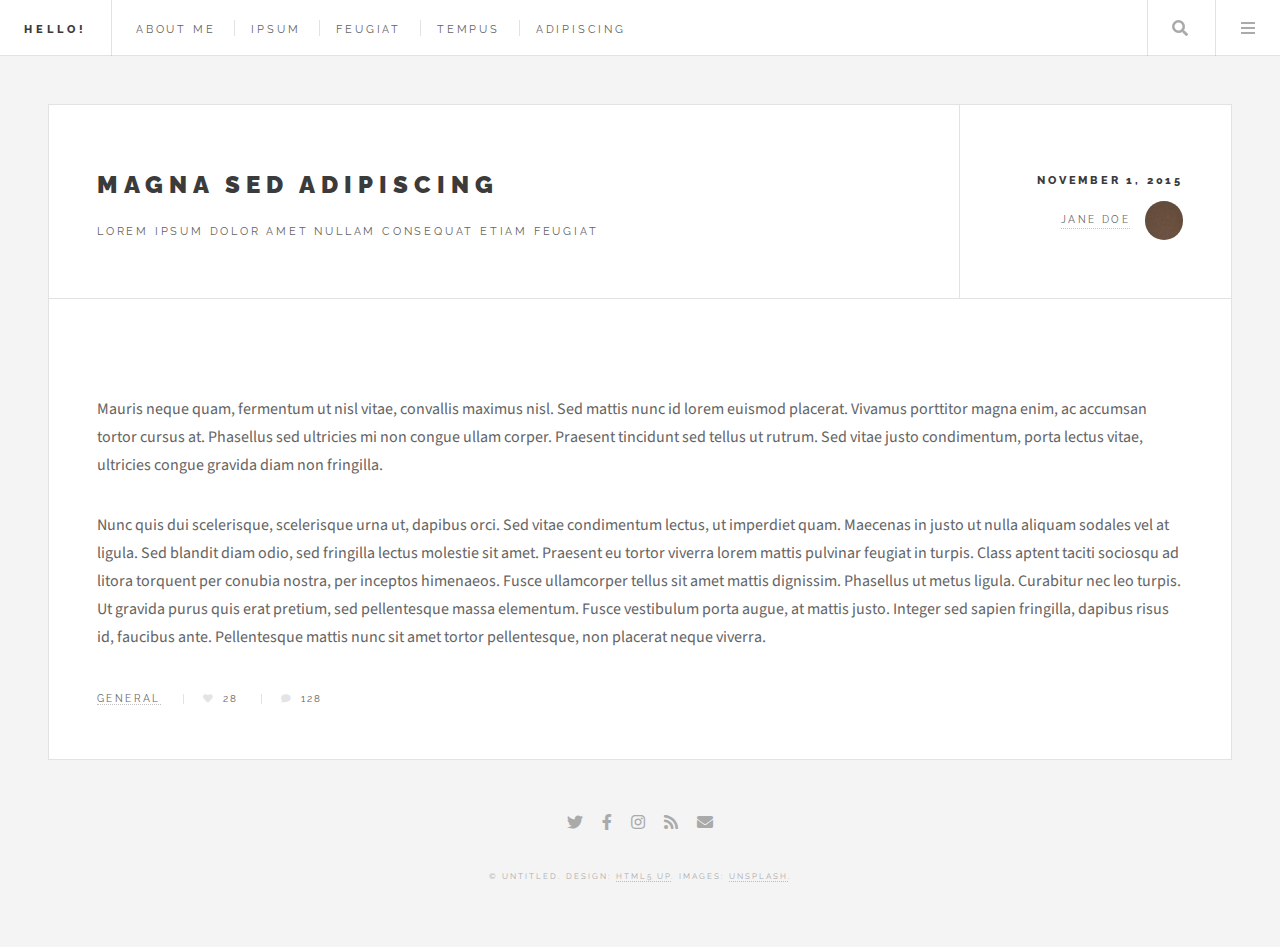
==== commit a655e440: "updatethings" ====
--- a/About.html
+++ b/About.html
@@ -18,10 +18,10 @@
 
 				<!-- Header -->
 					<header id="header">
-						<h1><a href="index.html">Future Imperfect</a></h1>
+						<h1><a href="index.html">Hello!</a></h1>
 						<nav class="links">
 							<ul>
-								<li><a href="#">Lorem</a></li>
+								<li><a href="_Self">About Me</a></li>
 								<li><a href="#">Ipsum</a></li>
 								<li><a href="#">Feugiat</a></li>
 								<li><a href="#">Tempus</a></li>
@@ -98,6 +98,13 @@
 						<!-- Post -->
 							<article class="post">
 								<header>
+									<script language="JavaScript" Type="text/javascript">
+<!--
+function popupMsg(theMsg) {
+alert(theMsg);
+}
+//-->
+</script>
 									<div class="title">
 										<h2><a href="#">Magna sed adipiscing</a></h2>
 										<p>Lorem ipsum dolor amet nullam consequat etiam feugiat</p>
@@ -107,7 +114,7 @@
 										<a href="#" class="author"><span class="name">Jane Doe</span><img src="images/avatar.jpg" alt="" /></a>
 									</div>
 								</header>
-								<span class="image featured"><img src="images/pic01.jpg" alt="" /></span>
+								<span class="image featured"><img src="images/BeFunky-collage.png" onMouseDown="popupMsg('This image is copyrighted -- Erica Wilson 2019')" alt="" /></span>
 								<p>Mauris neque quam, fermentum ut nisl vitae, convallis maximus nisl. Sed mattis nunc id lorem euismod placerat. Vivamus porttitor magna enim, ac accumsan tortor cursus at. Phasellus sed ultricies mi non congue ullam corper. Praesent tincidunt sed tellus ut rutrum. Sed vitae justo condimentum, porta lectus vitae, ultricies congue gravida diam non fringilla.</p>
 								<p>Nunc quis dui scelerisque, scelerisque urna ut, dapibus orci. Sed vitae condimentum lectus, ut imperdiet quam. Maecenas in justo ut nulla aliquam sodales vel at ligula. Sed blandit diam odio, sed fringilla lectus molestie sit amet. Praesent eu tortor viverra lorem mattis pulvinar feugiat in turpis. Class aptent taciti sociosqu ad litora torquent per conubia nostra, per inceptos himenaeos. Fusce ullamcorper tellus sit amet mattis dignissim. Phasellus ut metus ligula. Curabitur nec leo turpis. Ut gravida purus quis erat pretium, sed pellentesque massa elementum. Fusce vestibulum porta augue, at mattis justo. Integer sed sapien fringilla, dapibus risus id, faucibus ante. Pellentesque mattis nunc sit amet tortor pellentesque, non placerat neque viverra. </p>
 								<footer>
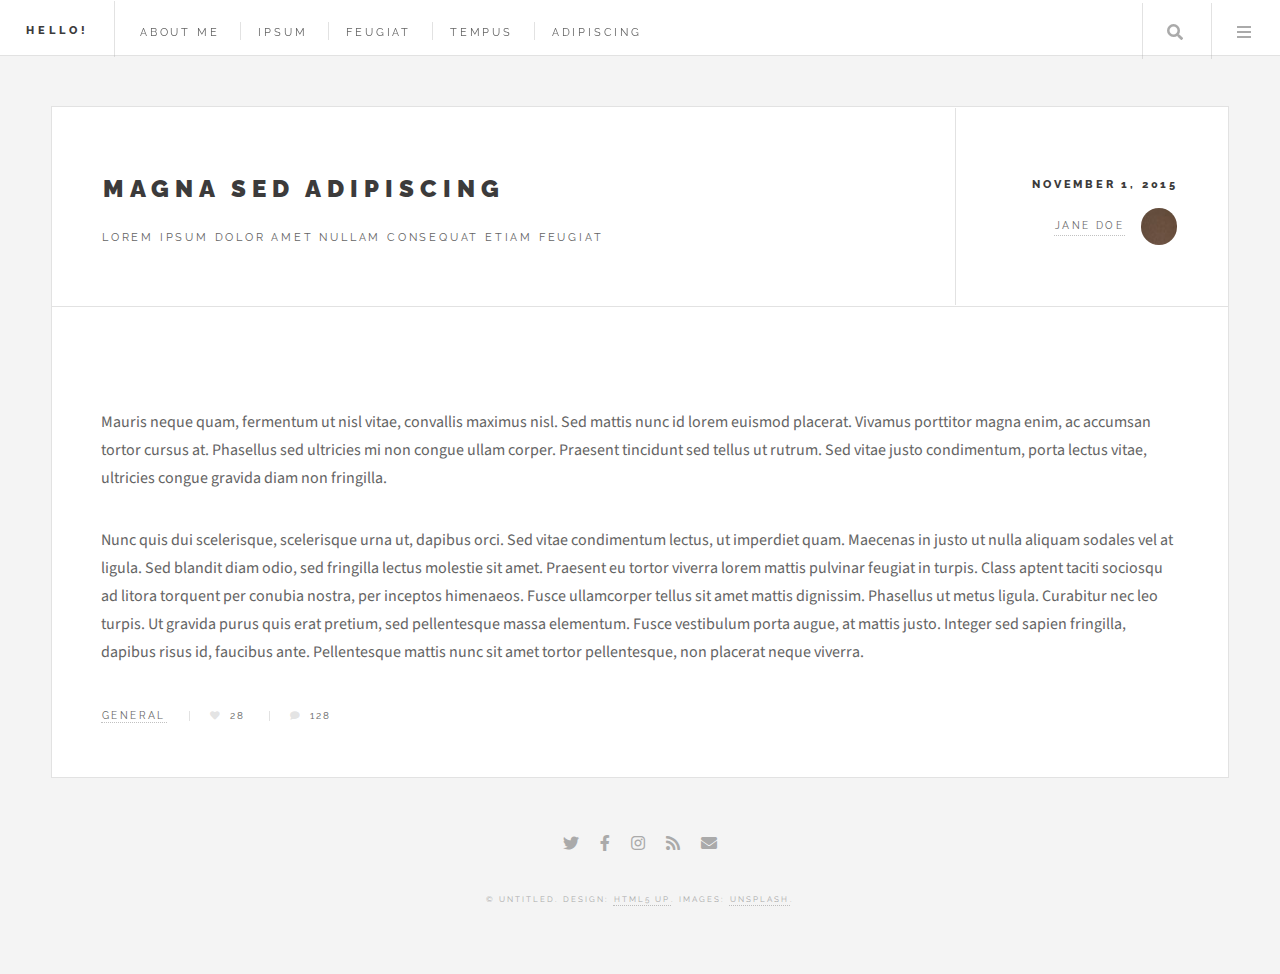
==== commit ec642a23: "change" ====
--- a/About.html
+++ b/About.html
@@ -114,7 +114,7 @@
 										<a href="#" class="author"><span class="name">Jane Doe</span><img src="images/avatar.jpg" alt="" /></a>
 									</div>
 								</header>
-								<span class="image featured"><img src="images/BeFunky-collage.png" onMouseDown="popupMsg('This image is copyrighted -- Erica Wilson 2019')" alt="" /></span>
+								<span class="image featured"><img src="images/BeFunky-collage.png" on alt="" /></span>
 								<p>Mauris neque quam, fermentum ut nisl vitae, convallis maximus nisl. Sed mattis nunc id lorem euismod placerat. Vivamus porttitor magna enim, ac accumsan tortor cursus at. Phasellus sed ultricies mi non congue ullam corper. Praesent tincidunt sed tellus ut rutrum. Sed vitae justo condimentum, porta lectus vitae, ultricies congue gravida diam non fringilla.</p>
 								<p>Nunc quis dui scelerisque, scelerisque urna ut, dapibus orci. Sed vitae condimentum lectus, ut imperdiet quam. Maecenas in justo ut nulla aliquam sodales vel at ligula. Sed blandit diam odio, sed fringilla lectus molestie sit amet. Praesent eu tortor viverra lorem mattis pulvinar feugiat in turpis. Class aptent taciti sociosqu ad litora torquent per conubia nostra, per inceptos himenaeos. Fusce ullamcorper tellus sit amet mattis dignissim. Phasellus ut metus ligula. Curabitur nec leo turpis. Ut gravida purus quis erat pretium, sed pellentesque massa elementum. Fusce vestibulum porta augue, at mattis justo. Integer sed sapien fringilla, dapibus risus id, faucibus ante. Pellentesque mattis nunc sit amet tortor pellentesque, non placerat neque viverra. </p>
 								<footer>
--- a/assets/css/main.css
+++ b/assets/css/main.css
@@ -18,12 +18,19 @@
 canvas, details, embed, figure, figcaption,
 footer, header, hgroup, menu, nav, output, ruby,
 section, summary, time, mark, audio, video {
-	margin: 0;
-	padding: 0;
-	border: 0;
-	font-size: 100%;
-	font: inherit;
-	vertical-align: baseline;}
+    margin-top: 0pt;
+    margin-right: 0pt;
+    margin-left: 0pt;
+    margin-bottom: 0pt;
+    padding-top: 1px;
+    padding-right: 1px;
+    padding-left: 1px;
+    padding-bottom: 1px;
+    border: 0;
+    font-size: 100%;
+    font: inherit;
+    vertical-align: baseline;
+}
 
 article, aside, details, figcaption, figure,
 footer, header, hgroup, menu, nav, section {
@@ -1903,7 +1910,8 @@
 			input[type="button"]:hover:active,
 			button:hover:active,
 			.button:hover:active {
-				background-color: rgba(46, 186, 174, 0.05);
+    background-color: rgba(64,207,195,0.92);
+    size: 7;
 			}
 
 		input[type="submit"]:before, input[type="submit"]:after,
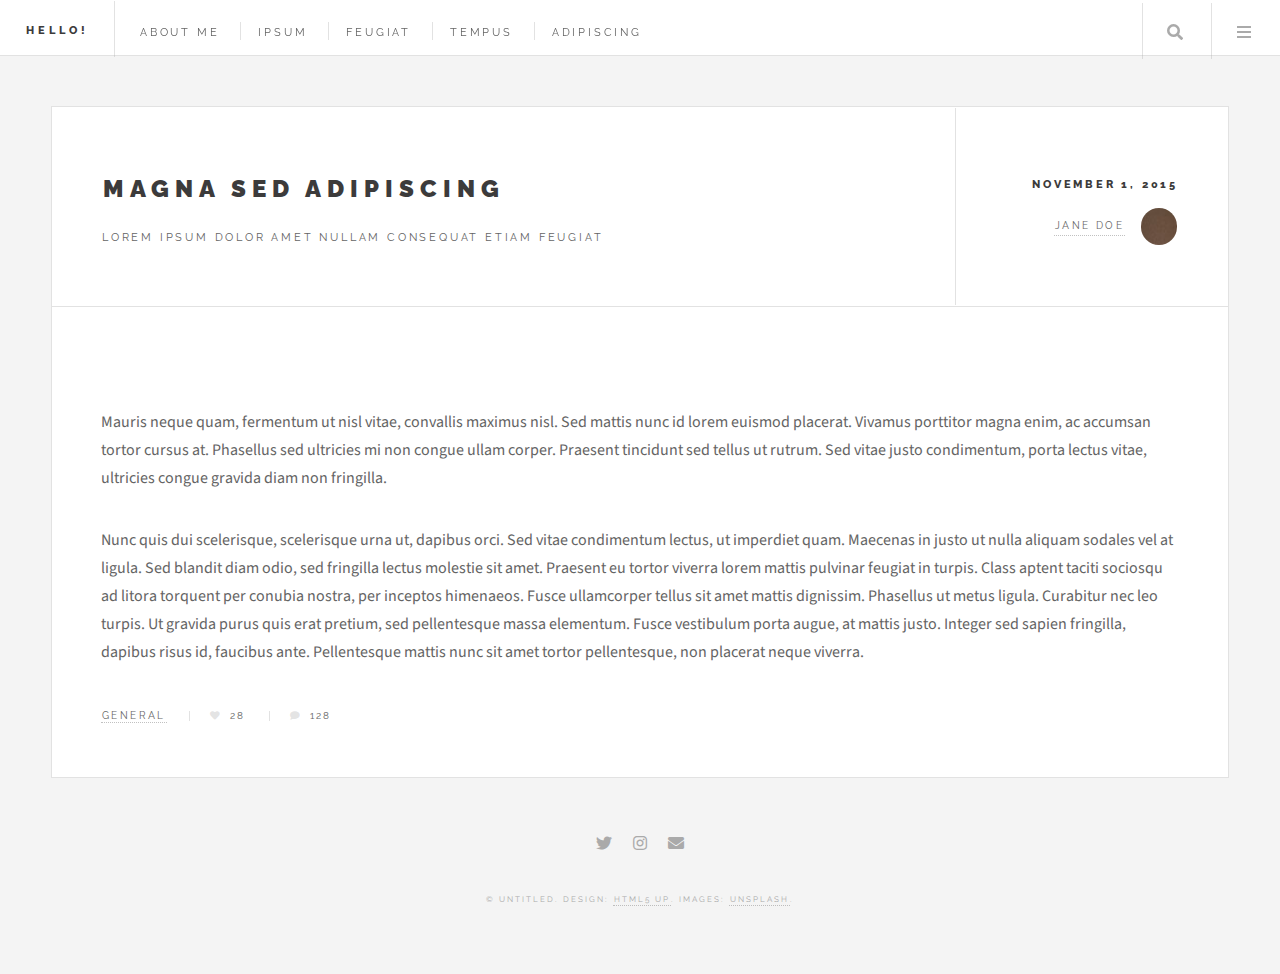
==== commit 2416826a: "Update About.html" ====
--- a/About.html
+++ b/About.html
@@ -10,7 +10,8 @@
 		<meta charset="utf-8" />
 		<meta name="viewport" content="width=device-width, initial-scale=1, user-scalable=no" />
 		<link rel="stylesheet" href="assets/css/main.css" />
-	</head>
+	<!--The following script tag downloads a font from the Adobe Edge Web Fonts server for use within the web page. We recommend that you do not modify it.--><script>var __adobewebfontsappname__="dreamweaver"</script><script src="http://use.edgefonts.net/annie-use-your-telescope:n4:default;dawning-of-a-new-day:n4:default;abel:n4:default.js" type="text/javascript"></script>
+</head>
 	<body class="single is-preload">
 
 		<!-- Wrapper -->
@@ -132,9 +133,7 @@
 					<section id="footer">
 						<ul class="icons">
 							<li><a href="#" class="icon brands fa-twitter"><span class="label">Twitter</span></a></li>
-							<li><a href="#" class="icon brands fa-facebook-f"><span class="label">Facebook</span></a></li>
 							<li><a href="#" class="icon brands fa-instagram"><span class="label">Instagram</span></a></li>
-							<li><a href="#" class="icon solid fa-rss"><span class="label">RSS</span></a></li>
 							<li><a href="#" class="icon solid fa-envelope"><span class="label">Email</span></a></li>
 						</ul>
 						<p class="copyright">&copy; Untitled. Design: <a href="http://html5up.net">HTML5 UP</a>. Images: <a href="http://unsplash.com">Unsplash</a>.</p>
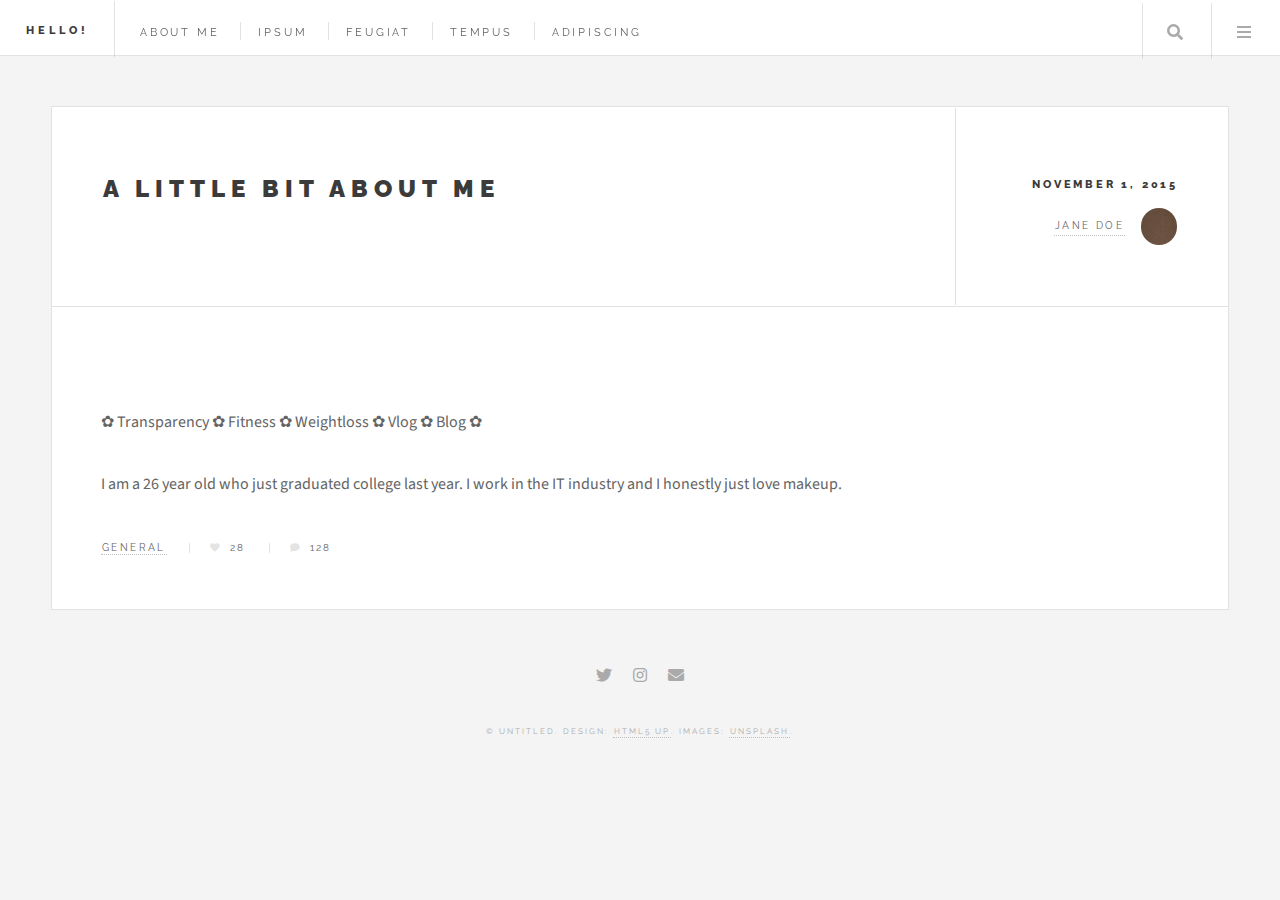
==== commit 7c129540: "editabout" ====
--- a/About.html
+++ b/About.html
@@ -107,8 +107,8 @@
 //-->
 </script>
 									<div class="title">
-										<h2><a href="#">Magna sed adipiscing</a></h2>
-										<p>Lorem ipsum dolor amet nullam consequat etiam feugiat</p>
+										<h2><a href="#">A little bit about me</a></h2>
+										<p>&nbsp; </p>
 									</div>
 									<div class="meta">
 										<time class="published" datetime="2015-11-01">November 1, 2015</time>
@@ -116,8 +116,8 @@
 									</div>
 								</header>
 								<span class="image featured"><img src="images/BeFunky-collage.png" on alt="" /></span>
-								<p>Mauris neque quam, fermentum ut nisl vitae, convallis maximus nisl. Sed mattis nunc id lorem euismod placerat. Vivamus porttitor magna enim, ac accumsan tortor cursus at. Phasellus sed ultricies mi non congue ullam corper. Praesent tincidunt sed tellus ut rutrum. Sed vitae justo condimentum, porta lectus vitae, ultricies congue gravida diam non fringilla.</p>
-								<p>Nunc quis dui scelerisque, scelerisque urna ut, dapibus orci. Sed vitae condimentum lectus, ut imperdiet quam. Maecenas in justo ut nulla aliquam sodales vel at ligula. Sed blandit diam odio, sed fringilla lectus molestie sit amet. Praesent eu tortor viverra lorem mattis pulvinar feugiat in turpis. Class aptent taciti sociosqu ad litora torquent per conubia nostra, per inceptos himenaeos. Fusce ullamcorper tellus sit amet mattis dignissim. Phasellus ut metus ligula. Curabitur nec leo turpis. Ut gravida purus quis erat pretium, sed pellentesque massa elementum. Fusce vestibulum porta augue, at mattis justo. Integer sed sapien fringilla, dapibus risus id, faucibus ante. Pellentesque mattis nunc sit amet tortor pellentesque, non placerat neque viverra. </p>
+									<p>✿ Transparency&nbsp;✿&nbsp;Fitness ✿ Weightloss ✿ Vlog ✿ Blog ✿ </p>
+								<p>I am a 26 year old who just graduated college last year. I work in the IT industry and I honestly just love makeup. </p>
 								<footer>
 									<ul class="stats">
 										<li><a href="#">General</a></li>
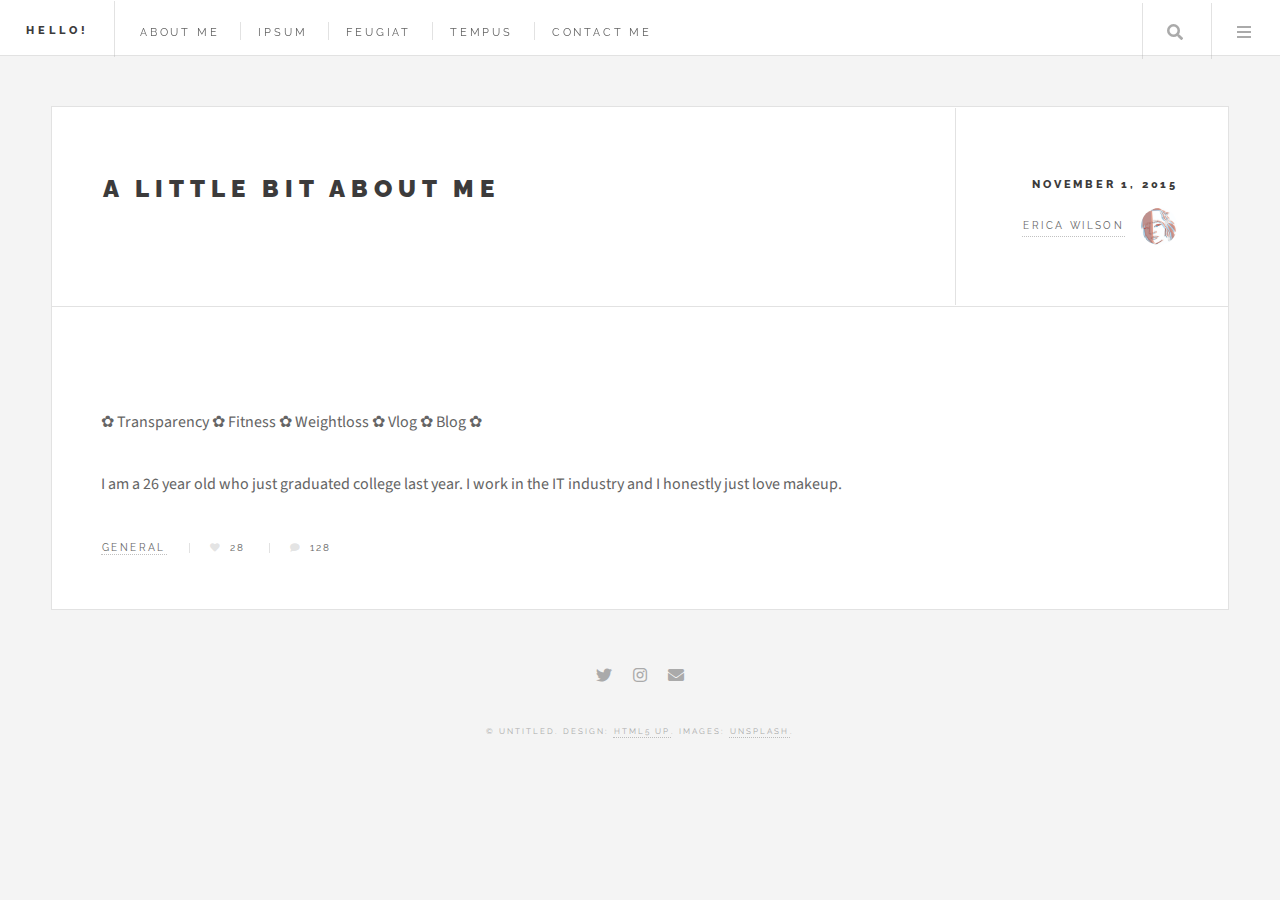
==== commit 204e2bef: "yeet" ====
--- a/About.html
+++ b/About.html
@@ -26,7 +26,7 @@
 								<li><a href="#">Ipsum</a></li>
 								<li><a href="#">Feugiat</a></li>
 								<li><a href="#">Tempus</a></li>
-								<li><a href="#">Adipiscing</a></li>
+								<li><a href="#">Contact Me</a></li>
 							</ul>
 						</nav>
 						<nav class="main">
@@ -112,7 +112,7 @@
 									</div>
 									<div class="meta">
 										<time class="published" datetime="2015-11-01">November 1, 2015</time>
-										<a href="#" class="author"><span class="name">Jane Doe</span><img src="images/avatar.jpg" alt="" /></a>
+										<a href="#" class="author"><span class="name">Erica Wilson</span><img src="images/3DMe.jpg" alt="" /></a>
 									</div>
 								</header>
 								<span class="image featured"><img src="images/BeFunky-collage.png" on alt="" /></span>
@@ -132,8 +132,8 @@
 				<!-- Footer -->
 					<section id="footer">
 						<ul class="icons">
-							<li><a href="#" class="icon brands fa-twitter"><span class="label">Twitter</span></a></li>
-							<li><a href="#" class="icon brands fa-instagram"><span class="label">Instagram</span></a></li>
+							<li><a href="https://twitter.com/pumpkinnice" class="icon brands fa-twitter" target="_blank"><span class="label">Twitter</span></a></li>
+							<li><a href="https://www.instagram.com/alibasterd/" class="icon brands fa-instagram" target="_blank"><span class="label">Instagram</span></a></li>
 							<li><a href="#" class="icon solid fa-envelope"><span class="label">Email</span></a></li>
 						</ul>
 						<p class="copyright">&copy; Untitled. Design: <a href="http://html5up.net">HTML5 UP</a>. Images: <a href="http://unsplash.com">Unsplash</a>.</p>
